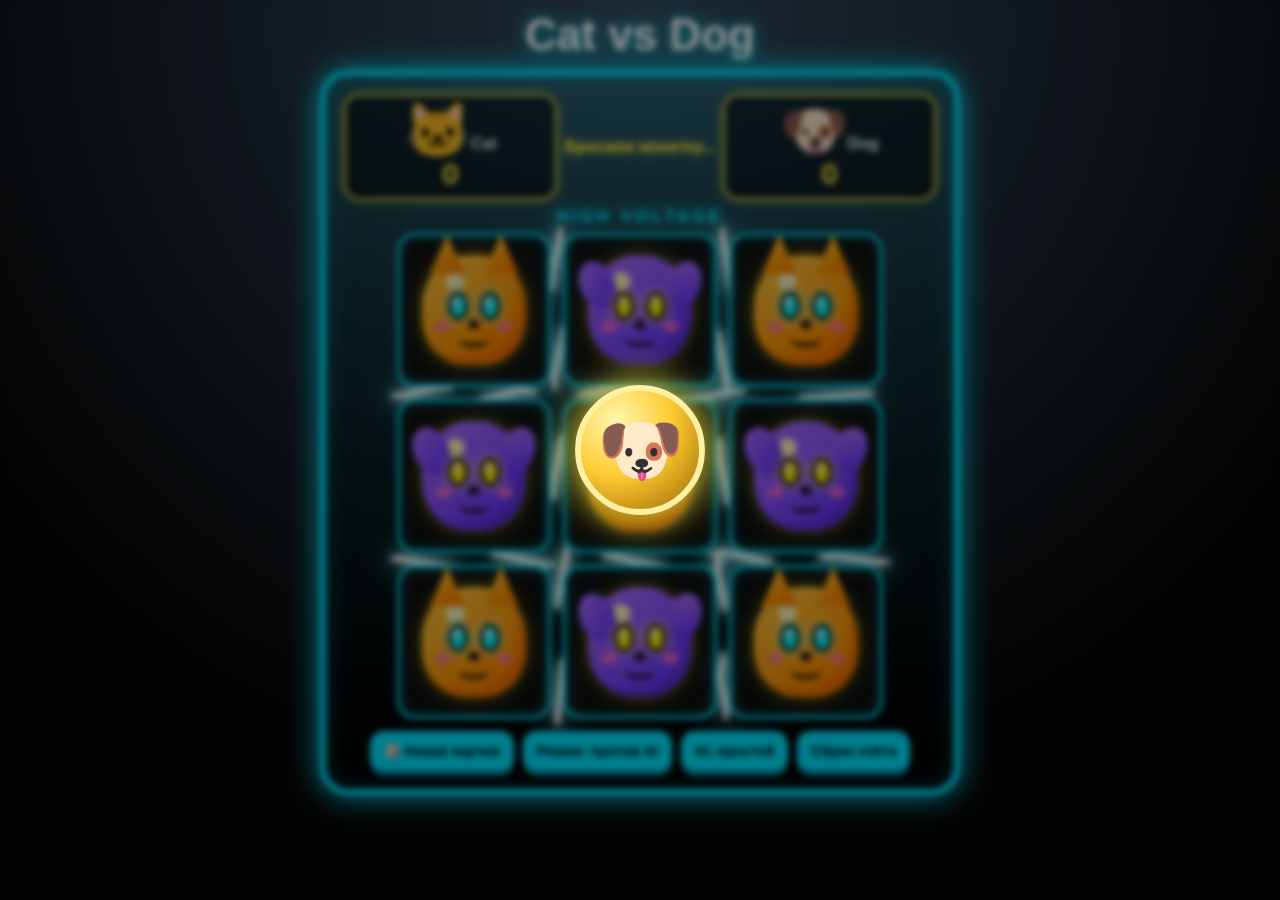
==== docs/index.html @ 6d3060ca "Add victory lightning strike and delayed board cleanup" ====
<!doctype html><html lang="ru"><head><meta charset="UTF-8"/><meta name="viewport" content="width=device-width, initial-scale=1.0"/><title>Cat vs Dog Game</title><style>*{box-sizing:border-box}body{margin:0;font-family:Arial,sans-serif;background:radial-gradient(circle at top,#344d61,#070707 72%);color:#fff;overflow-x:hidden}.app{min-height:100svh;width:min(1100px,100vw);margin:0 auto;padding:10px;display:flex;flex-direction:column;gap:10px}.title{text-align:center;margin:0;font-size:clamp(22px,5vw,44px);text-shadow:0 0 18px #00e5ff}.game-wrap{display:grid;justify-items:center}.board-shell{width:min(96vw,640px);position:relative;border:clamp(3px,.8vw,6px) solid #00e5ff;border-radius:28px;padding:clamp(10px,2vw,18px);background:linear-gradient(180deg,rgba(0,229,255,.14),rgba(0,0,0,.84));box-shadow:0 0 30px #00e5ff,inset 0 0 24px rgba(0,229,255,.25);overflow:hidden}.board-header{display:grid;grid-template-columns:1fr auto 1fr;align-items:center;gap:8px;margin-bottom:8px}.score-box{border:2px solid #ffeb3b;border-radius:16px;padding:7px;background:rgba(0,0,0,.52);text-align:center;font-weight:900;box-shadow:0 0 12px rgba(255,235,59,.45);overflow:hidden}.score-face{display:inline-block;font-size:clamp(28px,7vw,54px);line-height:1;animation:blinkEmoji 3.2s infinite}.score-box.dog .score-face{animation-delay:1s}.score-box.win .score-face{animation:happy .75s}.score-box.lose .score-face{animation:eyes .9s}.score-num{display:block;font-size:clamp(20px,5vw,30px);color:#ffeb3b}#statusText{color:#ffeb3b;font-weight:900;text-align:center;text-shadow:0 0 10px rgba(255,235,59,.7);min-width:90px}.electric-label{text-align:center;color:#00e5ff;margin-bottom:7px;letter-spacing:4px;font-weight:900;text-shadow:0 0 12px #00e5ff}.board{--size:min(88vw,54vh,540px);position:relative;width:var(--size);height:var(--size);display:grid;grid-template-columns:repeat(3,1fr);grid-template-rows:repeat(3,1fr);gap:clamp(7px,1.4vw,12px);margin:0 auto}.cell{position:relative;z-index:3;background:rgba(14,14,14,.93);border:3px solid #00e5ff;border-radius:18px;color:white;cursor:pointer;transition:.12s;box-shadow:inset 0 0 14px rgba(0,229,255,.28);display:grid;place-items:center;overflow:hidden}.cell:hover{background:#252525;transform:scale(1.04);box-shadow:0 0 20px #00e5ff,inset 0 0 14px rgba(0,229,255,.45)}.cell.played{animation:cellPop .38s ease}.cell.fadeout{animation:fadeOut .8s forwards}.cell.win-cell{box-shadow:0 0 28px #ffeb3b,inset 0 0 18px rgba(255,235,59,.55);border-color:#ffeb3b}.anime-face{--fur:#ffbd57;--fur2:#ff8a00;--eye:#32e7ff;--cheek:#ff7ab7;position:relative;width:76%;height:76%;border-radius:46% 46% 42% 42%;background:radial-gradient(circle at 32% 24%,#fff8c9 0 8%,transparent 9%),linear-gradient(145deg,var(--fur),var(--fur2));box-shadow:inset -8px -10px 0 rgba(0,0,0,.12),0 0 18px rgba(255,235,59,.45);animation:faceIdle 2.4s ease-in-out infinite;transform-origin:50% 75%}.anime-face.cat{--fur:#ffcf62;--fur2:#ff7a00;--eye:#38f1ff}.anime-face.dog{--fur:#a879ff;--fur2:#5630d8;--eye:#ffeb3b;border-radius:48% 48% 44% 44%}.anime-face:before,.anime-face:after{content:"";position:absolute;top:-18%;width:34%;height:36%;background:linear-gradient(145deg,var(--fur),var(--fur2));z-index:-1}.anime-face.cat:before{left:7%;clip-path:polygon(50% 0,0 100%,100% 100%)}.anime-face.cat:after{right:7%;clip-path:polygon(50% 0,0 100%,100% 100%)}.anime-face.dog:before{left:-8%;top:5%;height:46%;border-radius:50%;transform:rotate(-25deg)}.anime-face.dog:after{right:-8%;top:5%;height:46%;border-radius:50%;transform:rotate(25deg)}.eye{position:absolute;top:34%;width:19%;height:25%;background:radial-gradient(circle at 35% 28%,#fff 0 16%,transparent 17%),var(--eye);border:3px solid #111;border-radius:50%;box-shadow:0 0 12px var(--eye);animation:blink 3.6s infinite}.eye.l{left:25%}.eye.r{right:25%}.nose{position:absolute;left:50%;top:59%;width:11%;height:8%;background:#171717;border-radius:50%;transform:translateX(-50%)}.mouth{position:absolute;left:50%;top:70%;width:30%;height:13%;border-bottom:4px solid #151515;border-radius:50%;transform:translateX(-50%)}.cheek{position:absolute;top:60%;width:16%;height:10%;background:var(--cheek);border-radius:50%;opacity:.7}.cheek.l{left:12%}.cheek.r{right:12%}.cell.preview .anime-face{filter:saturate(1.25);animation:previewPulse 1.5s infinite}.cell.scene-angry .anime-face{animation:angry .65s}.cell.scene-shock .anime-face{animation:shock .55s;filter:brightness(2.4) drop-shadow(0 0 18px #00e5ff)}.cell.scene-happy .anime-face{animation:happyFace .75s}.cell.scene-eyes .anime-face{animation:eyesFace .85s}.cell.scene-laser:after{content:"";position:absolute;height:4px;width:80%;left:10%;top:60%;background:linear-gradient(90deg,transparent,red,#ff9090);box-shadow:0 0 12px red;transform:rotate(-12deg);animation:laser .9s}.zapline{position:absolute;z-index:1;pointer-events:none;overflow:visible;opacity:.95;filter:drop-shadow(0 0 7px #fff) drop-shadow(0 0 14px #00e5ff)}.zapline svg{width:100%;height:100%;overflow:visible}.zapline polyline{fill:none;stroke:#eaffff;stroke-width:5;stroke-linecap:round;stroke-linejoin:round;stroke-dasharray:12 18;animation:dash .48s linear infinite}.zapline.h{left:1%;width:98%;height:24px}.zapline.v{top:1%;width:24px;height:98%}.zapline.h.one{top:31%}.zapline.h.two{top:65%;animation-delay:.2s}.zapline.v.one{left:31%;animation-delay:.12s}.zapline.v.two{left:65%;animation-delay:.32s}.victory-svg{position:absolute;inset:0;z-index:8;pointer-events:none;overflow:visible}.victory-svg polyline{fill:none;stroke:#fff75a;stroke-width:10;stroke-linecap:round;stroke-linejoin:round;filter:drop-shadow(0 0 8px #fff) drop-shadow(0 0 18px #00e5ff) drop-shadow(0 0 26px #ffeb3b);stroke-dasharray:26 18;animation:victoryRun .32s linear infinite}.victory-svg.freeze polyline{stroke-dasharray:none;animation:none;stroke:#ffeb3b}.victory-svg.hidden{display:none}@keyframes victoryRun{to{stroke-dashoffset:-44}}@keyframes dash{to{stroke-dashoffset:-36}}.spark{position:absolute;z-index:2;width:9px;height:9px;border-radius:50%;background:#fff;box-shadow:0 0 10px #fff,0 0 22px #00e5ff,0 0 36px #ffeb3b;pointer-events:none;opacity:0;animation:spark 2.1s infinite}.s1{left:31%;top:31%}.s2{left:65%;top:31%;animation-delay:.5s}.s3{left:31%;top:65%;animation-delay:1s}.s4{left:65%;top:65%;animation-delay:1.45s}.controls{display:flex;justify-content:center;gap:9px;flex-wrap:wrap;margin-top:12px}.controls button{background:#00e5ff;border:none;border-radius:14px;padding:12px 14px;font-size:14px;font-weight:900;cursor:pointer;box-shadow:0 5px 0 #007b8c}.controls button:active{transform:translateY(3px);box-shadow:0 2px 0 #007b8c}.coin-overlay{position:fixed;inset:0;display:none;align-items:center;justify-content:center;z-index:20;background:rgba(0,0,0,.45);backdrop-filter:blur(3px)}.coin-overlay.show{display:flex}.coin{width:130px;height:130px;border-radius:50%;background:radial-gradient(circle at 30% 25%,#fff7b0,#ffcc33 45%,#9a6500 100%);color:#111;display:grid;place-items:center;font-size:70px;border:6px solid #fff0a3;box-shadow:0 0 40px #ffeb3b;animation:coinDrop 1.25s ease-in forwards}@keyframes coinDrop{0%{transform:translateY(-55vh) rotateY(0) scale(.65)}55%{transform:translateY(4vh) rotateY(1080deg) scale(1.12)}75%{transform:translateY(-5vh) rotateY(1320deg) scale(.98)}100%{transform:translateY(0) rotateY(1440deg) scale(1)}}@keyframes blinkEmoji{0%,92%,100%{transform:scaleY(1)}95%{transform:scaleY(.18)}}@keyframes blink{0%,92%,100%{transform:scaleY(1)}95%{transform:scaleY(.08)}}@keyframes faceIdle{0%,100%{transform:translateY(0) rotate(0)}45%{transform:translateY(-5px) rotate(-2deg)}70%{transform:translateY(2px) rotate(2deg)}}@keyframes previewPulse{50%{transform:scale(1.08);filter:saturate(1.5) brightness(1.12)}}@keyframes cellPop{50%{transform:scale(1.08);box-shadow:0 0 30px #ffeb3b}}@keyframes angry{20%{transform:translateX(-8px) rotate(-5deg)}40%{transform:translateX(8px) rotate(5deg)}60%{transform:translateX(-6px) rotate(-4deg)}80%{transform:translateX(6px) rotate(4deg)}}@keyframes shock{20%{transform:translateX(-8px) rotate(-10deg) scale(1.08)}40%{transform:translateX(8px) rotate(10deg) scale(1.04)}60%{transform:translateX(-6px) rotate(-8deg) scale(1.08)}80%{transform:translateX(6px) rotate(8deg) scale(1.04)}}@keyframes happy{45%{transform:translateY(-8px) scale(1.15)}}@keyframes happyFace{45%{transform:translateY(-18px) scale(1.14) rotate(6deg)}}@keyframes eyes{35%{transform:scale(1.42) translateY(-5px);filter:drop-shadow(0 0 18px #ffeb3b)}}@keyframes eyesFace{35%{transform:scale(1.24) translateY(-8px);filter:brightness(1.3) drop-shadow(0 0 22px #ffeb3b)}}@keyframes laser{0%,100%{opacity:0}20%,70%{opacity:1}}@keyframes spark{0%,80%,100%{opacity:0;transform:scale(.4)}85%{opacity:1;transform:scale(1.8)}90%{opacity:.4;transform:scale(.7)}}@keyframes fadeOut{to{opacity:.08;filter:grayscale(1);transform:scale(.82)}}@media(max-width:700px){.board-header{grid-template-columns:1fr}.board{--size:min(92vw,50vh,450px)}.controls button{flex:1 1 128px}.score-face{font-size:42px}}</style></head><body><div class="coin-overlay" id="coinOverlay"><div class="coin" id="coin">🐱</div></div><main class="app"><h1 class="title">Cat vs Dog</h1><section class="game-wrap"><div class="board-shell"><div class="board-header"><div class="score-box cat" id="catScoreBox"><span class="score-face">🐱</span><span>Cat</span><span class="score-num" id="catScore">0</span></div><div id="statusText">Новая партия</div><div class="score-box dog" id="dogScoreBox"><span class="score-face">🐶</span><span>Dog</span><span class="score-num" id="dogScore">0</span></div></div><div class="electric-label">HIGH VOLTAGE</div><div class="board" id="board"><svg class="victory-svg hidden" id="victorySvg" viewBox="0 0 100 100" preserveAspectRatio="none"><polyline id="victoryLine" points=""/></svg><div class="zapline h one"><svg viewBox="0 0 100 20" preserveAspectRatio="none"><polyline points="0,10 8,2 16,15 25,5 33,14 45,3 58,16 70,6 82,13 100,7"/></svg></div><div class="zapline h two"><svg viewBox="0 0 100 20" preserveAspectRatio="none"><polyline points="0,8 10,16 20,4 31,14 43,5 54,15 68,3 80,14 91,6 100,11"/></svg></div><div class="zapline v one"><svg viewBox="0 0 20 100" preserveAspectRatio="none"><polyline points="10,0 3,8 15,18 5,29 14,40 4,52 16,66 6,78 13,88 8,100"/></svg></div><div class="zapline v two"><svg viewBox="0 0 20 100" preserveAspectRatio="none"><polyline points="8,0 16,11 4,21 15,34 5,45 14,57 3,70 15,82 6,92 12,100"/></svg></div><div class="spark s1"></div><div class="spark s2"></div><div class="spark s3"></div><div class="spark s4"></div><button class="cell" data-index="0"></button><button class="cell" data-index="1"></button><button class="cell" data-index="2"></button><button class="cell" data-index="3"></button><button class="cell" data-index="4"></button><button class="cell" data-index="5"></button><button class="cell" data-index="6"></button><button class="cell" data-index="7"></button><button class="cell" data-index="8"></button></div><div class="controls"><button id="newGameBtn">🎲 Новая партия</button><button id="modeBtn">Режим: против AI</button><button id="difficultyBtn">AI: простой</button><button id="resetScoreBtn">Сброс счёта</button></div></div></section></main><script>const cells=document.querySelectorAll('.cell'),statusText=document.getElementById('statusText'),newGameBtn=document.getElementById('newGameBtn'),modeBtn=document.getElementById('modeBtn'),difficultyBtn=document.getElementById('difficultyBtn'),resetScoreBtn=document.getElementById('resetScoreBtn'),catScoreEl=document.getElementById('catScore'),dogScoreEl=document.getElementById('dogScore'),catScoreBox=document.getElementById('catScoreBox'),dogScoreBox=document.getElementById('dogScoreBox'),coinOverlay=document.getElementById('coinOverlay'),coin=document.getElementById('coin'),victorySvg=document.getElementById('victorySvg'),victoryLine=document.getElementById('victoryLine');let boardState=Array(9).fill(''),currentPlayer='🐱',gameOver=false,vsAI=true,aiLevel=0,scores={cat:0,dog:0},roundStarted=false;const wins=[[0,1,2],[3,4,5],[6,7,8],[0,3,6],[1,4,7],[2,5,8],[0,4,8],[2,4,6]],centers=[[16.7,16.7],[50,16.7],[83.3,16.7],[16.7,50],[50,50],[83.3,50],[16.7,83.3],[50,83.3],[83.3,83.3]];function face(t){return `<div class="anime-face ${t}"><span class="eye l"></span><span class="eye r"></span><span class="cheek l"></span><span class="cheek r"></span><span class="nose"></span><span class="mouth"></span></div>`}function free(){return boardState.map((v,i)=>v===''?i:null).filter(v=>v!==null)}function winPattern(p){return wins.find(a=>a.every(i=>boardState[i]===p))||null}function win(p){return !!winPattern(p)}function draw(){return boardState.every(Boolean)}function status(){statusText.textContent=`Ход: ${currentPlayer}`}function clearBoard(){boardState=Array(9).fill('');victorySvg.classList.add('hidden');victorySvg.classList.remove('freeze');victoryLine.setAttribute('points','');cells.forEach(c=>{c.innerHTML='';c.className='cell'})}function showFaces(){cells.forEach((c,i)=>{c.className='cell preview';c.innerHTML=face(i%2===0?'cat':'dog')})}function transformToEmpty(){cells.forEach(c=>{c.innerHTML='';c.className='cell'})}function newGame(){gameOver=true;roundStarted=false;clearBoard();showFaces();currentPlayer=Math.random()<.5?'🐱':'🐶';coin.textContent=currentPlayer;coinOverlay.classList.add('show');statusText.textContent='Бросаем монетку...';setTimeout(()=>{coinOverlay.classList.remove('show');setTimeout(()=>{transformToEmpty();gameOver=false;roundStarted=true;statusText.textContent=`${currentPlayer} ходит первым!`;if(vsAI&&currentPlayer==='🐶')setTimeout(aiMove,650)},420)},1560)}function scene(cell,type){cell.classList.add(type);setTimeout(()=>cell.classList.remove(type),950)}function randomScene(player){const owned=[...cells].filter((c,i)=>boardState[i]===player);if(!owned.length)return;const c=owned[Math.floor(Math.random()*owned.length)];scene(c,Math.random()<.2?'scene-laser':Math.random()<.5?'scene-happy':'scene-angry')}setInterval(()=>{if(!gameOver&&roundStarted)randomScene(Math.random()<.5?'🐱':'🐶')},2200);function drawVictory(pattern){const pts=pattern.map(i=>centers[i]);let jag=[];for(let a=0;a<pts.length-1;a++){const[x1,y1]=pts[a],[x2,y2]=pts[a+1];jag.push([x1,y1]);for(let s=1;s<=3;s++){let t=s/4,x=x1+(x2-x1)*t,y=y1+(y2-y1)*t;let dx=x2-x1,dy=y2-y1,len=Math.hypot(dx,dy)||1;let off=(s%2?4:-4);jag.push([x-dy/len*off,y+dx/len*off])}}jag.push(pts[pts.length-1]);victoryLine.setAttribute('points',jag.map(p=>p.join(',')).join(' '));victorySvg.classList.remove('hidden','freeze');pattern.forEach(i=>cells[i].classList.add('win-cell'));setTimeout(()=>victorySvg.classList.add('freeze'),4000);setTimeout(()=>{cells.forEach((c,i)=>{if(!pattern.includes(i))c.classList.add('fadeout')})},6000)}function finish(w){gameOver=true;const pattern=winPattern(w);if(w==='🐱'){scores.cat++;catScoreEl.textContent=scores.cat;statusText.textContent='🐱 Cat победил!';catScoreBox.classList.add('win');dogScoreBox.classList.add('lose')}else{scores.dog++;dogScoreEl.textContent=scores.dog;statusText.textContent='🐶 Dog победил!';dogScoreBox.classList.add('win');catScoreBox.classList.add('lose')}[...cells].forEach((c,i)=>{if(boardState[i]===w)scene(c,'scene-happy');else if(boardState[i])scene(c,'scene-eyes')});if(pattern)drawVictory(pattern);setTimeout(()=>{catScoreBox.classList.remove('win','lose');dogScoreBox.classList.remove('win','lose')},900)}function move(i){if(boardState[i]||gameOver)return;boardState[i]=currentPlayer;cells[i].innerHTML=face(currentPlayer==='🐱'?'cat':'dog');cells[i].className='cell played';setTimeout(()=>cells[i].classList.remove('played'),420);scene(cells[i],Math.random()<.25?'scene-shock':currentPlayer==='🐱'?'scene-happy':'scene-angry');if(win(currentPlayer))return finish(currentPlayer);if(draw()){gameOver=true;statusText.textContent='Ничья!';return}currentPlayer=currentPlayer==='🐱'?'🐶':'🐱';status();if(vsAI&&currentPlayer==='🐶')setTimeout(aiMove,520)}function findWin(p){for(const a of wins){const vals=a.map(i=>boardState[i]);if(vals.filter(v=>v===p).length===2&&vals.includes(''))return a[vals.indexOf('')]}return null}function minimax(player){const human='🐱',ai='🐶';if(win(ai))return{score:10};if(win(human))return{score:-10};if(draw())return{score:0};let moves=[];for(const i of free()){boardState[i]=player;let r=minimax(player===ai?human:ai);moves.push({i,score:r.score});boardState[i]=''}return player===ai?moves.reduce((a,b)=>b.score>a.score?b:a):moves.reduce((a,b)=>b.score<a.score?b:a)}function aiMove(){let f=free(),m;if(!f.length)return;if(aiLevel===0)m=f[Math.floor(Math.random()*f.length)];else if(aiLevel===1)m=findWin('🐶')??findWin('🐱')??(boardState[4]===''?4:null)??f[Math.floor(Math.random()*f.length)];else m=minimax('🐶').i;move(m)}cells.forEach(c=>c.addEventListener('click',()=>{if(!roundStarted)return;if(vsAI&&currentPlayer==='🐶')return;move(Number(c.dataset.index))}));newGameBtn.onclick=newGame;modeBtn.onclick=()=>{vsAI=!vsAI;modeBtn.textContent=vsAI?'Режим: против AI':'Режим: 1 vs 1';statusText.textContent=vsAI?'Включен AI':'Режим 1 vs 1'};difficultyBtn.onclick=()=>{aiLevel=(aiLevel+1)%3;difficultyBtn.textContent=['AI: простой','AI: умный','AI: злой'][aiLevel];statusText.textContent=difficultyBtn.textContent};resetScoreBtn.onclick=()=>{scores={cat:0,dog:0};catScoreEl.textContent=0;dogScoreEl.textContent=0;statusText.textContent='Счёт сброшен'};newGame();</script></body></html>
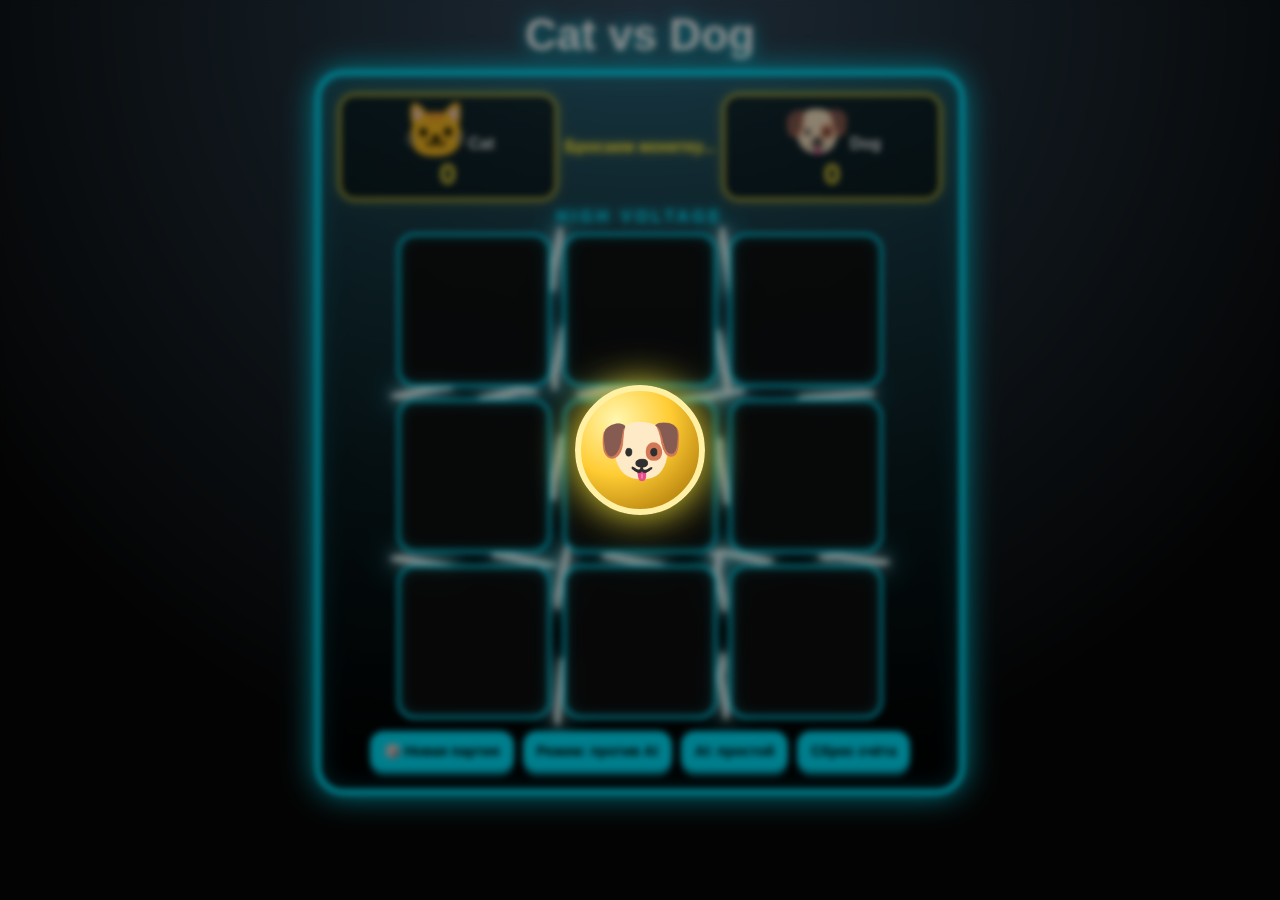
==== commit 987b5267: "Use uploaded sprite sheet for game characters" ====
--- a/docs/index.html
+++ b/docs/index.html
@@ -1 +1 @@
-<!doctype html><html lang="ru"><head><meta charset="UTF-8"/><meta name="viewport" content="width=device-width, initial-scale=1.0"/><title>Cat vs Dog Game</title><style>*{box-sizing:border-box}body{margin:0;font-family:Arial,sans-serif;background:radial-gradient(circle at top,#344d61,#070707 72%);color:#fff;overflow-x:hidden}.app{min-height:100svh;width:min(1100px,100vw);margin:0 auto;padding:10px;display:flex;flex-direction:column;gap:10px}.title{text-align:center;margin:0;font-size:clamp(22px,5vw,44px);text-shadow:0 0 18px #00e5ff}.game-wrap{display:grid;justify-items:center}.board-shell{width:min(96vw,640px);position:relative;border:clamp(3px,.8vw,6px) solid #00e5ff;border-radius:28px;padding:clamp(10px,2vw,18px);background:linear-gradient(180deg,rgba(0,229,255,.14),rgba(0,0,0,.84));box-shadow:0 0 30px #00e5ff,inset 0 0 24px rgba(0,229,255,.25);overflow:hidden}.board-header{display:grid;grid-template-columns:1fr auto 1fr;align-items:center;gap:8px;margin-bottom:8px}.score-box{border:2px solid #ffeb3b;border-radius:16px;padding:7px;background:rgba(0,0,0,.52);text-align:center;font-weight:900;box-shadow:0 0 12px rgba(255,235,59,.45);overflow:hidden}.score-face{display:inline-block;font-size:clamp(28px,7vw,54px);line-height:1;animation:blinkEmoji 3.2s infinite}.score-box.dog .score-face{animation-delay:1s}.score-box.win .score-face{animation:happy .75s}.score-box.lose .score-face{animation:eyes .9s}.score-num{display:block;font-size:clamp(20px,5vw,30px);color:#ffeb3b}#statusText{color:#ffeb3b;font-weight:900;text-align:center;text-shadow:0 0 10px rgba(255,235,59,.7);min-width:90px}.electric-label{text-align:center;color:#00e5ff;margin-bottom:7px;letter-spacing:4px;font-weight:900;text-shadow:0 0 12px #00e5ff}.board{--size:min(88vw,54vh,540px);position:relative;width:var(--size);height:var(--size);display:grid;grid-template-columns:repeat(3,1fr);grid-template-rows:repeat(3,1fr);gap:clamp(7px,1.4vw,12px);margin:0 auto}.cell{position:relative;z-index:3;background:rgba(14,14,14,.93);border:3px solid #00e5ff;border-radius:18px;color:white;cursor:pointer;transition:.12s;box-shadow:inset 0 0 14px rgba(0,229,255,.28);display:grid;place-items:center;overflow:hidden}.cell:hover{background:#252525;transform:scale(1.04);box-shadow:0 0 20px #00e5ff,inset 0 0 14px rgba(0,229,255,.45)}.cell.played{animation:cellPop .38s ease}.cell.fadeout{animation:fadeOut .8s forwards}.cell.win-cell{box-shadow:0 0 28px #ffeb3b,inset 0 0 18px rgba(255,235,59,.55);border-color:#ffeb3b}.anime-face{--fur:#ffbd57;--fur2:#ff8a00;--eye:#32e7ff;--cheek:#ff7ab7;position:relative;width:76%;height:76%;border-radius:46% 46% 42% 42%;background:radial-gradient(circle at 32% 24%,#fff8c9 0 8%,transparent 9%),linear-gradient(145deg,var(--fur),var(--fur2));box-shadow:inset -8px -10px 0 rgba(0,0,0,.12),0 0 18px rgba(255,235,59,.45);animation:faceIdle 2.4s ease-in-out infinite;transform-origin:50% 75%}.anime-face.cat{--fur:#ffcf62;--fur2:#ff7a00;--eye:#38f1ff}.anime-face.dog{--fur:#a879ff;--fur2:#5630d8;--eye:#ffeb3b;border-radius:48% 48% 44% 44%}.anime-face:before,.anime-face:after{content:"";position:absolute;top:-18%;width:34%;height:36%;background:linear-gradient(145deg,var(--fur),var(--fur2));z-index:-1}.anime-face.cat:before{left:7%;clip-path:polygon(50% 0,0 100%,100% 100%)}.anime-face.cat:after{right:7%;clip-path:polygon(50% 0,0 100%,100% 100%)}.anime-face.dog:before{left:-8%;top:5%;height:46%;border-radius:50%;transform:rotate(-25deg)}.anime-face.dog:after{right:-8%;top:5%;height:46%;border-radius:50%;transform:rotate(25deg)}.eye{position:absolute;top:34%;width:19%;height:25%;background:radial-gradient(circle at 35% 28%,#fff 0 16%,transparent 17%),var(--eye);border:3px solid #111;border-radius:50%;box-shadow:0 0 12px var(--eye);animation:blink 3.6s infinite}.eye.l{left:25%}.eye.r{right:25%}.nose{position:absolute;left:50%;top:59%;width:11%;height:8%;background:#171717;border-radius:50%;transform:translateX(-50%)}.mouth{position:absolute;left:50%;top:70%;width:30%;height:13%;border-bottom:4px solid #151515;border-radius:50%;transform:translateX(-50%)}.cheek{position:absolute;top:60%;width:16%;height:10%;background:var(--cheek);border-radius:50%;opacity:.7}.cheek.l{left:12%}.cheek.r{right:12%}.cell.preview .anime-face{filter:saturate(1.25);animation:previewPulse 1.5s infinite}.cell.scene-angry .anime-face{animation:angry .65s}.cell.scene-shock .anime-face{animation:shock .55s;filter:brightness(2.4) drop-shadow(0 0 18px #00e5ff)}.cell.scene-happy .anime-face{animation:happyFace .75s}.cell.scene-eyes .anime-face{animation:eyesFace .85s}.cell.scene-laser:after{content:"";position:absolute;height:4px;width:80%;left:10%;top:60%;background:linear-gradient(90deg,transparent,red,#ff9090);box-shadow:0 0 12px red;transform:rotate(-12deg);animation:laser .9s}.zapline{position:absolute;z-index:1;pointer-events:none;overflow:visible;opacity:.95;filter:drop-shadow(0 0 7px #fff) drop-shadow(0 0 14px #00e5ff)}.zapline svg{width:100%;height:100%;overflow:visible}.zapline polyline{fill:none;stroke:#eaffff;stroke-width:5;stroke-linecap:round;stroke-linejoin:round;stroke-dasharray:12 18;animation:dash .48s linear infinite}.zapline.h{left:1%;width:98%;height:24px}.zapline.v{top:1%;width:24px;height:98%}.zapline.h.one{top:31%}.zapline.h.two{top:65%;animation-delay:.2s}.zapline.v.one{left:31%;animation-delay:.12s}.zapline.v.two{left:65%;animation-delay:.32s}.victory-svg{position:absolute;inset:0;z-index:8;pointer-events:none;overflow:visible}.victory-svg polyline{fill:none;stroke:#fff75a;stroke-width:10;stroke-linecap:round;stroke-linejoin:round;filter:drop-shadow(0 0 8px #fff) drop-shadow(0 0 18px #00e5ff) drop-shadow(0 0 26px #ffeb3b);stroke-dasharray:26 18;animation:victoryRun .32s linear infinite}.victory-svg.freeze polyline{stroke-dasharray:none;animation:none;stroke:#ffeb3b}.victory-svg.hidden{display:none}@keyframes victoryRun{to{stroke-dashoffset:-44}}@keyframes dash{to{stroke-dashoffset:-36}}.spark{position:absolute;z-index:2;width:9px;height:9px;border-radius:50%;background:#fff;box-shadow:0 0 10px #fff,0 0 22px #00e5ff,0 0 36px #ffeb3b;pointer-events:none;opacity:0;animation:spark 2.1s infinite}.s1{left:31%;top:31%}.s2{left:65%;top:31%;animation-delay:.5s}.s3{left:31%;top:65%;animation-delay:1s}.s4{left:65%;top:65%;animation-delay:1.45s}.controls{display:flex;justify-content:center;gap:9px;flex-wrap:wrap;margin-top:12px}.controls button{background:#00e5ff;border:none;border-radius:14px;padding:12px 14px;font-size:14px;font-weight:900;cursor:pointer;box-shadow:0 5px 0 #007b8c}.controls button:active{transform:translateY(3px);box-shadow:0 2px 0 #007b8c}.coin-overlay{position:fixed;inset:0;display:none;align-items:center;justify-content:center;z-index:20;background:rgba(0,0,0,.45);backdrop-filter:blur(3px)}.coin-overlay.show{display:flex}.coin{width:130px;height:130px;border-radius:50%;background:radial-gradient(circle at 30% 25%,#fff7b0,#ffcc33 45%,#9a6500 100%);color:#111;display:grid;place-items:center;font-size:70px;border:6px solid #fff0a3;box-shadow:0 0 40px #ffeb3b;animation:coinDrop 1.25s ease-in forwards}@keyframes coinDrop{0%{transform:translateY(-55vh) rotateY(0) scale(.65)}55%{transform:translateY(4vh) rotateY(1080deg) scale(1.12)}75%{transform:translateY(-5vh) rotateY(1320deg) scale(.98)}100%{transform:translateY(0) rotateY(1440deg) scale(1)}}@keyframes blinkEmoji{0%,92%,100%{transform:scaleY(1)}95%{transform:scaleY(.18)}}@keyframes blink{0%,92%,100%{transform:scaleY(1)}95%{transform:scaleY(.08)}}@keyframes faceIdle{0%,100%{transform:translateY(0) rotate(0)}45%{transform:translateY(-5px) rotate(-2deg)}70%{transform:translateY(2px) rotate(2deg)}}@keyframes previewPulse{50%{transform:scale(1.08);filter:saturate(1.5) brightness(1.12)}}@keyframes cellPop{50%{transform:scale(1.08);box-shadow:0 0 30px #ffeb3b}}@keyframes angry{20%{transform:translateX(-8px) rotate(-5deg)}40%{transform:translateX(8px) rotate(5deg)}60%{transform:translateX(-6px) rotate(-4deg)}80%{transform:translateX(6px) rotate(4deg)}}@keyframes shock{20%{transform:translateX(-8px) rotate(-10deg) scale(1.08)}40%{transform:translateX(8px) rotate(10deg) scale(1.04)}60%{transform:translateX(-6px) rotate(-8deg) scale(1.08)}80%{transform:translateX(6px) rotate(8deg) scale(1.04)}}@keyframes happy{45%{transform:translateY(-8px) scale(1.15)}}@keyframes happyFace{45%{transform:translateY(-18px) scale(1.14) rotate(6deg)}}@keyframes eyes{35%{transform:scale(1.42) translateY(-5px);filter:drop-shadow(0 0 18px #ffeb3b)}}@keyframes eyesFace{35%{transform:scale(1.24) translateY(-8px);filter:brightness(1.3) drop-shadow(0 0 22px #ffeb3b)}}@keyframes laser{0%,100%{opacity:0}20%,70%{opacity:1}}@keyframes spark{0%,80%,100%{opacity:0;transform:scale(.4)}85%{opacity:1;transform:scale(1.8)}90%{opacity:.4;transform:scale(.7)}}@keyframes fadeOut{to{opacity:.08;filter:grayscale(1);transform:scale(.82)}}@media(max-width:700px){.board-header{grid-template-columns:1fr}.board{--size:min(92vw,50vh,450px)}.controls button{flex:1 1 128px}.score-face{font-size:42px}}</style></head><body><div class="coin-overlay" id="coinOverlay"><div class="coin" id="coin">🐱</div></div><main class="app"><h1 class="title">Cat vs Dog</h1><section class="game-wrap"><div class="board-shell"><div class="board-header"><div class="score-box cat" id="catScoreBox"><span class="score-face">🐱</span><span>Cat</span><span class="score-num" id="catScore">0</span></div><div id="statusText">Новая партия</div><div class="score-box dog" id="dogScoreBox"><span class="score-face">🐶</span><span>Dog</span><span class="score-num" id="dogScore">0</span></div></div><div class="electric-label">HIGH VOLTAGE</div><div class="board" id="board"><svg class="victory-svg hidden" id="victorySvg" viewBox="0 0 100 100" preserveAspectRatio="none"><polyline id="victoryLine" points=""/></svg><div class="zapline h one"><svg viewBox="0 0 100 20" preserveAspectRatio="none"><polyline points="0,10 8,2 16,15 25,5 33,14 45,3 58,16 70,6 82,13 100,7"/></svg></div><div class="zapline h two"><svg viewBox="0 0 100 20" preserveAspectRatio="none"><polyline points="0,8 10,16 20,4 31,14 43,5 54,15 68,3 80,14 91,6 100,11"/></svg></div><div class="zapline v one"><svg viewBox="0 0 20 100" preserveAspectRatio="none"><polyline points="10,0 3,8 15,18 5,29 14,40 4,52 16,66 6,78 13,88 8,100"/></svg></div><div class="zapline v two"><svg viewBox="0 0 20 100" preserveAspectRatio="none"><polyline points="8,0 16,11 4,21 15,34 5,45 14,57 3,70 15,82 6,92 12,100"/></svg></div><div class="spark s1"></div><div class="spark s2"></div><div class="spark s3"></div><div class="spark s4"></div><button class="cell" data-index="0"></button><button class="cell" data-index="1"></button><button class="cell" data-index="2"></button><button class="cell" data-index="3"></button><button class="cell" data-index="4"></button><button class="cell" data-index="5"></button><button class="cell" data-index="6"></button><button class="cell" data-index="7"></button><button class="cell" data-index="8"></button></div><div class="controls"><button id="newGameBtn">🎲 Новая партия</button><button id="modeBtn">Режим: против AI</button><button id="difficultyBtn">AI: простой</button><button id="resetScoreBtn">Сброс счёта</button></div></div></section></main><script>const cells=document.querySelectorAll('.cell'),statusText=document.getElementById('statusText'),newGameBtn=document.getElementById('newGameBtn'),modeBtn=document.getElementById('modeBtn'),difficultyBtn=document.getElementById('difficultyBtn'),resetScoreBtn=document.getElementById('resetScoreBtn'),catScoreEl=document.getElementById('catScore'),dogScoreEl=document.getElementById('dogScore'),catScoreBox=document.getElementById('catScoreBox'),dogScoreBox=document.getElementById('dogScoreBox'),coinOverlay=document.getElementById('coinOverlay'),coin=document.getElementById('coin'),victorySvg=document.getElementById('victorySvg'),victoryLine=document.getElementById('victoryLine');let boardState=Array(9).fill(''),currentPlayer='🐱',gameOver=false,vsAI=true,aiLevel=0,scores={cat:0,dog:0},roundStarted=false;const wins=[[0,1,2],[3,4,5],[6,7,8],[0,3,6],[1,4,7],[2,5,8],[0,4,8],[2,4,6]],centers=[[16.7,16.7],[50,16.7],[83.3,16.7],[16.7,50],[50,50],[83.3,50],[16.7,83.3],[50,83.3],[83.3,83.3]];function face(t){return `<div class="anime-face ${t}"><span class="eye l"></span><span class="eye r"></span><span class="cheek l"></span><span class="cheek r"></span><span class="nose"></span><span class="mouth"></span></div>`}function free(){return boardState.map((v,i)=>v===''?i:null).filter(v=>v!==null)}function winPattern(p){return wins.find(a=>a.every(i=>boardState[i]===p))||null}function win(p){return !!winPattern(p)}function draw(){return boardState.every(Boolean)}function status(){statusText.textContent=`Ход: ${currentPlayer}`}function clearBoard(){boardState=Array(9).fill('');victorySvg.classList.add('hidden');victorySvg.classList.remove('freeze');victoryLine.setAttribute('points','');cells.forEach(c=>{c.innerHTML='';c.className='cell'})}function showFaces(){cells.forEach((c,i)=>{c.className='cell preview';c.innerHTML=face(i%2===0?'cat':'dog')})}function transformToEmpty(){cells.forEach(c=>{c.innerHTML='';c.className='cell'})}function newGame(){gameOver=true;roundStarted=false;clearBoard();showFaces();currentPlayer=Math.random()<.5?'🐱':'🐶';coin.textContent=currentPlayer;coinOverlay.classList.add('show');statusText.textContent='Бросаем монетку...';setTimeout(()=>{coinOverlay.classList.remove('show');setTimeout(()=>{transformToEmpty();gameOver=false;roundStarted=true;statusText.textContent=`${currentPlayer} ходит первым!`;if(vsAI&&currentPlayer==='🐶')setTimeout(aiMove,650)},420)},1560)}function scene(cell,type){cell.classList.add(type);setTimeout(()=>cell.classList.remove(type),950)}function randomScene(player){const owned=[...cells].filter((c,i)=>boardState[i]===player);if(!owned.length)return;const c=owned[Math.floor(Math.random()*owned.length)];scene(c,Math.random()<.2?'scene-laser':Math.random()<.5?'scene-happy':'scene-angry')}setInterval(()=>{if(!gameOver&&roundStarted)randomScene(Math.random()<.5?'🐱':'🐶')},2200);function drawVictory(pattern){const pts=pattern.map(i=>centers[i]);let jag=[];for(let a=0;a<pts.length-1;a++){const[x1,y1]=pts[a],[x2,y2]=pts[a+1];jag.push([x1,y1]);for(let s=1;s<=3;s++){let t=s/4,x=x1+(x2-x1)*t,y=y1+(y2-y1)*t;let dx=x2-x1,dy=y2-y1,len=Math.hypot(dx,dy)||1;let off=(s%2?4:-4);jag.push([x-dy/len*off,y+dx/len*off])}}jag.push(pts[pts.length-1]);victoryLine.setAttribute('points',jag.map(p=>p.join(',')).join(' '));victorySvg.classList.remove('hidden','freeze');pattern.forEach(i=>cells[i].classList.add('win-cell'));setTimeout(()=>victorySvg.classList.add('freeze'),4000);setTimeout(()=>{cells.forEach((c,i)=>{if(!pattern.includes(i))c.classList.add('fadeout')})},6000)}function finish(w){gameOver=true;const pattern=winPattern(w);if(w==='🐱'){scores.cat++;catScoreEl.textContent=scores.cat;statusText.textContent='🐱 Cat победил!';catScoreBox.classList.add('win');dogScoreBox.classList.add('lose')}else{scores.dog++;dogScoreEl.textContent=scores.dog;statusText.textContent='🐶 Dog победил!';dogScoreBox.classList.add('win');catScoreBox.classList.add('lose')}[...cells].forEach((c,i)=>{if(boardState[i]===w)scene(c,'scene-happy');else if(boardState[i])scene(c,'scene-eyes')});if(pattern)drawVictory(pattern);setTimeout(()=>{catScoreBox.classList.remove('win','lose');dogScoreBox.classList.remove('win','lose')},900)}function move(i){if(boardState[i]||gameOver)return;boardState[i]=currentPlayer;cells[i].innerHTML=face(currentPlayer==='🐱'?'cat':'dog');cells[i].className='cell played';setTimeout(()=>cells[i].classList.remove('played'),420);scene(cells[i],Math.random()<.25?'scene-shock':currentPlayer==='🐱'?'scene-happy':'scene-angry');if(win(currentPlayer))return finish(currentPlayer);if(draw()){gameOver=true;statusText.textContent='Ничья!';return}currentPlayer=currentPlayer==='🐱'?'🐶':'🐱';status();if(vsAI&&currentPlayer==='🐶')setTimeout(aiMove,520)}function findWin(p){for(const a of wins){const vals=a.map(i=>boardState[i]);if(vals.filter(v=>v===p).length===2&&vals.includes(''))return a[vals.indexOf('')]}return null}function minimax(player){const human='🐱',ai='🐶';if(win(ai))return{score:10};if(win(human))return{score:-10};if(draw())return{score:0};let moves=[];for(const i of free()){boardState[i]=player;let r=minimax(player===ai?human:ai);moves.push({i,score:r.score});boardState[i]=''}return player===ai?moves.reduce((a,b)=>b.score>a.score?b:a):moves.reduce((a,b)=>b.score<a.score?b:a)}function aiMove(){let f=free(),m;if(!f.length)return;if(aiLevel===0)m=f[Math.floor(Math.random()*f.length)];else if(aiLevel===1)m=findWin('🐶')??findWin('🐱')??(boardState[4]===''?4:null)??f[Math.floor(Math.random()*f.length)];else m=minimax('🐶').i;move(m)}cells.forEach(c=>c.addEventListener('click',()=>{if(!roundStarted)return;if(vsAI&&currentPlayer==='🐶')return;move(Number(c.dataset.index))}));newGameBtn.onclick=newGame;modeBtn.onclick=()=>{vsAI=!vsAI;modeBtn.textContent=vsAI?'Режим: против AI':'Режим: 1 vs 1';statusText.textContent=vsAI?'Включен AI':'Режим 1 vs 1'};difficultyBtn.onclick=()=>{aiLevel=(aiLevel+1)%3;difficultyBtn.textContent=['AI: простой','AI: умный','AI: злой'][aiLevel];statusText.textContent=difficultyBtn.textContent};resetScoreBtn.onclick=()=>{scores={cat:0,dog:0};catScoreEl.textContent=0;dogScoreEl.textContent=0;statusText.textContent='Счёт сброшен'};newGame();</script></body></html>+<!doctype html><html lang="ru"><head><meta charset="UTF-8"/><meta name="viewport" content="width=device-width,initial-scale=1.0"/><title>Cat vs Dog Game</title><style>*{box-sizing:border-box}:root{--sheet:url('https://raw.githubusercontent.com/antoniodexur-maker/cat-vs-dog-game/main/9F9A6454-0663-4842-8EA7-94DB7089288B.png')}body{margin:0;font-family:Arial,sans-serif;background:radial-gradient(circle at top,#344d61,#070707 72%);color:#fff;overflow-x:hidden}.app{min-height:100svh;width:min(1100px,100vw);margin:0 auto;padding:10px;display:flex;flex-direction:column;gap:10px}.title{text-align:center;margin:0;font-size:clamp(22px,5vw,44px);text-shadow:0 0 18px #00e5ff}.game-wrap{display:grid;justify-items:center}.board-shell{width:min(96vw,650px);border:clamp(3px,.8vw,6px) solid #00e5ff;border-radius:28px;padding:clamp(10px,2vw,18px);background:linear-gradient(180deg,rgba(0,229,255,.14),rgba(0,0,0,.84));box-shadow:0 0 30px #00e5ff,inset 0 0 24px rgba(0,229,255,.25);overflow:hidden}.board-header{display:grid;grid-template-columns:1fr auto 1fr;align-items:center;gap:8px;margin-bottom:8px}.score-box{border:2px solid #ffeb3b;border-radius:16px;padding:7px;background:rgba(0,0,0,.52);text-align:center;font-weight:900;box-shadow:0 0 12px rgba(255,235,59,.45)}.score-face{display:inline-block;font-size:clamp(28px,7vw,54px);line-height:1;animation:blinkEmoji 3.2s infinite}.dog .score-face{animation-delay:1s}.score-box.win .score-face{animation:happy .75s}.score-box.lose .score-face{animation:eyes .9s}.score-num{display:block;font-size:clamp(20px,5vw,30px);color:#ffeb3b}#statusText{color:#ffeb3b;font-weight:900;text-align:center;text-shadow:0 0 10px rgba(255,235,59,.7);min-width:90px}.electric-label{text-align:center;color:#00e5ff;margin-bottom:7px;letter-spacing:4px;font-weight:900;text-shadow:0 0 12px #00e5ff}.board{--size:min(88vw,54vh,540px);position:relative;width:var(--size);height:var(--size);display:grid;grid-template-columns:repeat(3,1fr);grid-template-rows:repeat(3,1fr);gap:clamp(7px,1.4vw,12px);margin:0 auto}.cell{position:relative;z-index:3;background:rgba(14,14,14,.93);border:3px solid #00e5ff;border-radius:18px;color:white;cursor:pointer;transition:.12s;box-shadow:inset 0 0 14px rgba(0,229,255,.28);display:grid;place-items:center;overflow:hidden}.cell:hover{background:#252525;transform:scale(1.04);box-shadow:0 0 20px #00e5ff,inset 0 0 14px rgba(0,229,255,.45)}.cell.played{animation:cellPop .38s ease}.cell.fadeout{animation:fadeOut .8s forwards}.cell.win-cell{box-shadow:0 0 28px #ffeb3b,inset 0 0 18px rgba(255,235,59,.55);border-color:#ffeb3b}.sprite{width:92%;height:92%;border-radius:18px;background-image:var(--sheet);background-size:400% 200%;background-repeat:no-repeat;filter:drop-shadow(0 8px 8px rgba(0,0,0,.55));animation:idle 2.2s ease-in-out infinite;transform-origin:50% 85%}.cat.idle{background-position:0% 0%}.cat.win{background-position:33.333% 0%}.cat.lose{background-position:66.666% 0%}.cat.shock{background-position:100% 0%}.dog.idle{background-position:0% 100%}.dog.win{background-position:33.333% 100%}.dog.lose{background-position:66.666% 100%}.dog.shock{background-position:100% 100%}.cell.preview .sprite{animation:previewPulse 1.4s infinite}.cell.scene-angry .sprite{animation:angry .65s}.cell.scene-shock .sprite{animation:shock .55s;filter:brightness(1.8) drop-shadow(0 0 18px #00e5ff)}.cell.scene-happy .sprite{animation:happyFace .75s}.cell.scene-eyes .sprite{animation:eyesFace .85s}.cell.scene-laser:after{content:"";position:absolute;height:4px;width:80%;left:10%;top:60%;background:linear-gradient(90deg,transparent,red,#ff9090);box-shadow:0 0 12px red;transform:rotate(-12deg);animation:laser .9s}.zapline{position:absolute;z-index:1;pointer-events:none;overflow:visible;opacity:.95;filter:drop-shadow(0 0 7px #fff) drop-shadow(0 0 14px #00e5ff)}.zapline svg{width:100%;height:100%;overflow:visible}.zapline polyline{fill:none;stroke:#eaffff;stroke-width:5;stroke-linecap:round;stroke-linejoin:round;stroke-dasharray:12 18;animation:dash .48s linear infinite}.zapline.h{left:1%;width:98%;height:24px}.zapline.v{top:1%;width:24px;height:98%}.zapline.h.one{top:31%}.zapline.h.two{top:65%;animation-delay:.2s}.zapline.v.one{left:31%;animation-delay:.12s}.zapline.v.two{left:65%;animation-delay:.32s}.victory-svg{position:absolute;inset:0;z-index:8;pointer-events:none;overflow:visible}.victory-svg polyline{fill:none;stroke:#fff75a;stroke-width:10;stroke-linecap:round;stroke-linejoin:round;filter:drop-shadow(0 0 8px #fff) drop-shadow(0 0 18px #00e5ff) drop-shadow(0 0 26px #ffeb3b);stroke-dasharray:26 18;animation:victoryRun .32s linear infinite}.victory-svg.freeze polyline{stroke-dasharray:none;animation:none;stroke:#ffeb3b}.victory-svg.hidden{display:none}.spark{position:absolute;z-index:2;width:9px;height:9px;border-radius:50%;background:#fff;box-shadow:0 0 10px #fff,0 0 22px #00e5ff,0 0 36px #ffeb3b;pointer-events:none;opacity:0;animation:spark 2.1s infinite}.s1{left:31%;top:31%}.s2{left:65%;top:31%;animation-delay:.5s}.s3{left:31%;top:65%;animation-delay:1s}.s4{left:65%;top:65%;animation-delay:1.45s}.controls{display:flex;justify-content:center;gap:9px;flex-wrap:wrap;margin-top:12px}.controls button{background:#00e5ff;border:none;border-radius:14px;padding:12px 14px;font-size:14px;font-weight:900;cursor:pointer;box-shadow:0 5px 0 #007b8c}.controls button:active{transform:translateY(3px);box-shadow:0 2px 0 #007b8c}.coin-overlay{position:fixed;inset:0;display:none;align-items:center;justify-content:center;z-index:20;background:rgba(0,0,0,.45);backdrop-filter:blur(3px)}.coin-overlay.show{display:flex}.coin{width:130px;height:130px;border-radius:50%;background:radial-gradient(circle at 30% 25%,#fff7b0,#ffcc33 45%,#9a6500 100%);color:#111;display:grid;place-items:center;font-size:70px;border:6px solid #fff0a3;box-shadow:0 0 40px #ffeb3b;animation:coinDrop 1.25s ease-in forwards}@keyframes coinDrop{0%{transform:translateY(-55vh) rotateY(0) scale(.65)}55%{transform:translateY(4vh) rotateY(1080deg) scale(1.12)}75%{transform:translateY(-5vh) rotateY(1320deg) scale(.98)}100%{transform:translateY(0) rotateY(1440deg) scale(1)}}@keyframes blinkEmoji{0%,92%,100%{transform:scaleY(1)}95%{transform:scaleY(.18)}}@keyframes idle{0%,100%{transform:translateY(0) rotate(0)}45%{transform:translateY(-5px) rotate(-2deg)}70%{transform:translateY(2px) rotate(2deg)}}@keyframes previewPulse{50%{transform:scale(1.05);filter:saturate(1.3) brightness(1.1)}}@keyframes cellPop{50%{transform:scale(1.08);box-shadow:0 0 30px #ffeb3b}}@keyframes angry{20%{transform:translateX(-8px) rotate(-5deg)}40%{transform:translateX(8px) rotate(5deg)}60%{transform:translateX(-6px) rotate(-4deg)}80%{transform:translateX(6px) rotate(4deg)}}@keyframes shock{20%{transform:translateX(-8px) rotate(-10deg) scale(1.08)}40%{transform:translateX(8px) rotate(10deg) scale(1.04)}60%{transform:translateX(-6px) rotate(-8deg) scale(1.08)}80%{transform:translateX(6px) rotate(8deg) scale(1.04)}}@keyframes happy{45%{transform:translateY(-8px) scale(1.15)}}@keyframes happyFace{45%{transform:translateY(-18px) scale(1.14) rotate(6deg)}}@keyframes eyes{35%{transform:scale(1.42) translateY(-5px);filter:drop-shadow(0 0 18px #ffeb3b)}}@keyframes eyesFace{35%{transform:scale(1.12) translateY(-8px);filter:brightness(1.3) drop-shadow(0 0 22px #ffeb3b)}}@keyframes laser{0%,100%{opacity:0}20%,70%{opacity:1}}@keyframes victoryRun{to{stroke-dashoffset:-44}}@keyframes dash{to{stroke-dashoffset:-36}}@keyframes spark{0%,80%,100%{opacity:0;transform:scale(.4)}85%{opacity:1;transform:scale(1.8)}90%{opacity:.4;transform:scale(.7)}}@keyframes fadeOut{to{opacity:.08;filter:grayscale(1);transform:scale(.82)}}@media(max-width:700px){.board-header{grid-template-columns:1fr}.board{--size:min(92vw,50vh,450px)}.controls button{flex:1 1 128px}.score-face{font-size:42px}}</style></head><body><div class="coin-overlay" id="coinOverlay"><div class="coin" id="coin">🐱</div></div><main class="app"><h1 class="title">Cat vs Dog</h1><section class="game-wrap"><div class="board-shell"><div class="board-header"><div class="score-box cat" id="catScoreBox"><span class="score-face">🐱</span><span>Cat</span><span class="score-num" id="catScore">0</span></div><div id="statusText">Новая партия</div><div class="score-box dog" id="dogScoreBox"><span class="score-face">🐶</span><span>Dog</span><span class="score-num" id="dogScore">0</span></div></div><div class="electric-label">HIGH VOLTAGE</div><div class="board" id="board"><svg class="victory-svg hidden" id="victorySvg" viewBox="0 0 100 100" preserveAspectRatio="none"><polyline id="victoryLine" points=""/></svg><div class="zapline h one"><svg viewBox="0 0 100 20" preserveAspectRatio="none"><polyline points="0,10 8,2 16,15 25,5 33,14 45,3 58,16 70,6 82,13 100,7"/></svg></div><div class="zapline h two"><svg viewBox="0 0 100 20" preserveAspectRatio="none"><polyline points="0,8 10,16 20,4 31,14 43,5 54,15 68,3 80,14 91,6 100,11"/></svg></div><div class="zapline v one"><svg viewBox="0 0 20 100" preserveAspectRatio="none"><polyline points="10,0 3,8 15,18 5,29 14,40 4,52 16,66 6,78 13,88 8,100"/></svg></div><div class="zapline v two"><svg viewBox="0 0 20 100" preserveAspectRatio="none"><polyline points="8,0 16,11 4,21 15,34 5,45 14,57 3,70 15,82 6,92 12,100"/></svg></div><div class="spark s1"></div><div class="spark s2"></div><div class="spark s3"></div><div class="spark s4"></div><button class="cell" data-index="0"></button><button class="cell" data-index="1"></button><button class="cell" data-index="2"></button><button class="cell" data-index="3"></button><button class="cell" data-index="4"></button><button class="cell" data-index="5"></button><button class="cell" data-index="6"></button><button class="cell" data-index="7"></button><button class="cell" data-index="8"></button></div><div class="controls"><button id="newGameBtn">🎲 Новая партия</button><button id="modeBtn">Режим: против AI</button><button id="difficultyBtn">AI: простой</button><button id="resetScoreBtn">Сброс счёта</button></div></div></section></main><script>const cells=document.querySelectorAll('.cell'),statusText=document.getElementById('statusText'),newGameBtn=document.getElementById('newGameBtn'),modeBtn=document.getElementById('modeBtn'),difficultyBtn=document.getElementById('difficultyBtn'),resetScoreBtn=document.getElementById('resetScoreBtn'),catScoreEl=document.getElementById('catScore'),dogScoreEl=document.getElementById('dogScore'),catScoreBox=document.getElementById('catScoreBox'),dogScoreBox=document.getElementById('dogScoreBox'),coinOverlay=document.getElementById('coinOverlay'),coin=document.getElementById('coin'),victorySvg=document.getElementById('victorySvg'),victoryLine=document.getElementById('victoryLine');let boardState=Array(9).fill(''),currentPlayer='🐱',gameOver=false,vsAI=true,aiLevel=0,scores={cat:0,dog:0},roundStarted=false;const wins=[[0,1,2],[3,4,5],[6,7,8],[0,3,6],[1,4,7],[2,5,8],[0,4,8],[2,4,6]],centers=[[16.7,16.7],[50,16.7],[83.3,16.7],[16.7,50],[50,50],[83.3,50],[16.7,83.3],[50,83.3],[83.3,83.3]];function sprite(p,state='idle'){return `<div class="sprite ${p==='🐱'?'cat':'dog'} ${state}"></div>`}function free(){return boardState.map((v,i)=>v===''?i:null).filter(v=>v!==null)}function winPattern(p){return wins.find(a=>a.every(i=>boardState[i]===p))||null}function win(p){return !!winPattern(p)}function draw(){return boardState.every(Boolean)}function clearBoard(){boardState=Array(9).fill('');victorySvg.classList.add('hidden');victorySvg.classList.remove('freeze');victoryLine.setAttribute('points','');cells.forEach(c=>{c.innerHTML='';c.className='cell'})}function showFaces(){cells.forEach((c,i)=>{const p=i%2===0?'🐱':'🐶';c.className='cell preview';c.innerHTML=sprite(p,'idle')})}function transformToEmpty(){cells.forEach(c=>{c.innerHTML='';c.className='cell'})}function newGame(){gameOver=true;roundStarted=false;clearBoard();showFaces();currentPlayer=Math.random()<.5?'🐱':'🐶';coin.textContent=currentPlayer;coinOverlay.classList.add('show');statusText.textContent='Бросаем монетку...';setTimeout(()=>{coinOverlay.classList.remove('show');setTimeout(()=>{transformToEmpty();gameOver=false;roundStarted=true;statusText.textContent=`${currentPlayer} ходит первым!`;if(vsAI&&currentPlayer==='🐶')setTimeout(aiMove,650)},420)},1560)}function scene(cell,type){cell.classList.add(type);setTimeout(()=>cell.classList.remove(type),950)}function randomScene(player){const owned=[...cells].filter((c,i)=>boardState[i]===player);if(!owned.length)return;const c=owned[Math.floor(Math.random()*owned.length)];scene(c,Math.random()<.2?'scene-laser':Math.random()<.5?'scene-happy':'scene-angry')}setInterval(()=>{if(!gameOver&&roundStarted)randomScene(Math.random()<.5?'🐱':'🐶')},2200);function drawVictory(pattern){const pts=pattern.map(i=>centers[i]);let jag=[];for(let a=0;a<pts.length-1;a++){const[x1,y1]=pts[a],[x2,y2]=pts[a+1];jag.push([x1,y1]);for(let s=1;s<=3;s++){let t=s/4,x=x1+(x2-x1)*t,y=y1+(y2-y1)*t,dx=x2-x1,dy=y2-y1,len=Math.hypot(dx,dy)||1,off=s%2?4:-4;jag.push([x-dy/len*off,y+dx/len*off])}}jag.push(pts[pts.length-1]);victoryLine.setAttribute('points',jag.map(p=>p.join(',')).join(' '));victorySvg.classList.remove('hidden','freeze');pattern.forEach(i=>cells[i].classList.add('win-cell'));setTimeout(()=>victorySvg.classList.add('freeze'),4000);setTimeout(()=>{cells.forEach((c,i)=>{if(!pattern.includes(i))c.classList.add('fadeout')})},6000)}function finish(w){gameOver=true;const pattern=winPattern(w);if(w==='🐱'){scores.cat++;catScoreEl.textContent=scores.cat;statusText.textContent='🐱 Cat победил!';catScoreBox.classList.add('win');dogScoreBox.classList.add('lose')}else{scores.dog++;dogScoreEl.textContent=scores.dog;statusText.textContent='🐶 Dog победил!';dogScoreBox.classList.add('win');catScoreBox.classList.add('lose')}cells.forEach((c,i)=>{if(boardState[i]===w)c.innerHTML=sprite(w,'win');else if(boardState[i])c.innerHTML=sprite(boardState[i],'lose')});if(pattern)drawVictory(pattern);setTimeout(()=>{catScoreBox.classList.remove('win','lose');dogScoreBox.classList.remove('win','lose')},900)}function move(i){if(boardState[i]||gameOver)return;boardState[i]=currentPlayer;const shock=Math.random()<.25;cells[i].innerHTML=sprite(currentPlayer,shock?'shock':'idle');cells[i].className='cell played';setTimeout(()=>cells[i].classList.remove('played'),420);scene(cells[i],shock?'scene-shock':currentPlayer==='🐱'?'scene-happy':'scene-angry');if(win(currentPlayer))return finish(currentPlayer);if(draw()){gameOver=true;statusText.textContent='Ничья!';return}currentPlayer=currentPlayer==='🐱'?'🐶':'🐱';statusText.textContent=`Ход: ${currentPlayer}`;if(vsAI&&currentPlayer==='🐶')setTimeout(aiMove,520)}function findWin(p){for(const a of wins){const vals=a.map(i=>boardState[i]);if(vals.filter(v=>v===p).length===2&&vals.includes(''))return a[vals.indexOf('')]}return null}function minimax(player){const human='🐱',ai='🐶';if(win(ai))return{score:10};if(win(human))return{score:-10};if(draw())return{score:0};let moves=[];for(const i of free()){boardState[i]=player;let r=minimax(player===ai?human:ai);moves.push({i,score:r.score});boardState[i]=''}return player===ai?moves.reduce((a,b)=>b.score>a.score?b:a):moves.reduce((a,b)=>b.score<a.score?b:a)}function aiMove(){let f=free(),m;if(!f.length)return;if(aiLevel===0)m=f[Math.floor(Math.random()*f.length)];else if(aiLevel===1)m=findWin('🐶')??findWin('🐱')??(boardState[4]===''?4:null)??f[Math.floor(Math.random()*f.length)];else m=minimax('🐶').i;move(m)}cells.forEach(c=>c.addEventListener('click',()=>{if(!roundStarted)return;if(vsAI&&currentPlayer==='🐶')return;move(Number(c.dataset.index))}));newGameBtn.onclick=newGame;modeBtn.onclick=()=>{vsAI=!vsAI;modeBtn.textContent=vsAI?'Режим: против AI':'Режим: 1 vs 1';statusText.textContent=vsAI?'Включен AI':'Режим 1 vs 1'};difficultyBtn.onclick=()=>{aiLevel=(aiLevel+1)%3;difficultyBtn.textContent=['AI: простой','AI: умный','AI: злой'][aiLevel];statusText.textContent=difficultyBtn.textContent};resetScoreBtn.onclick=()=>{scores={cat:0,dog:0};catScoreEl.textContent=0;dogScoreEl.textContent=0;statusText.textContent='Счёт сброшен'};newGame();</script></body></html>
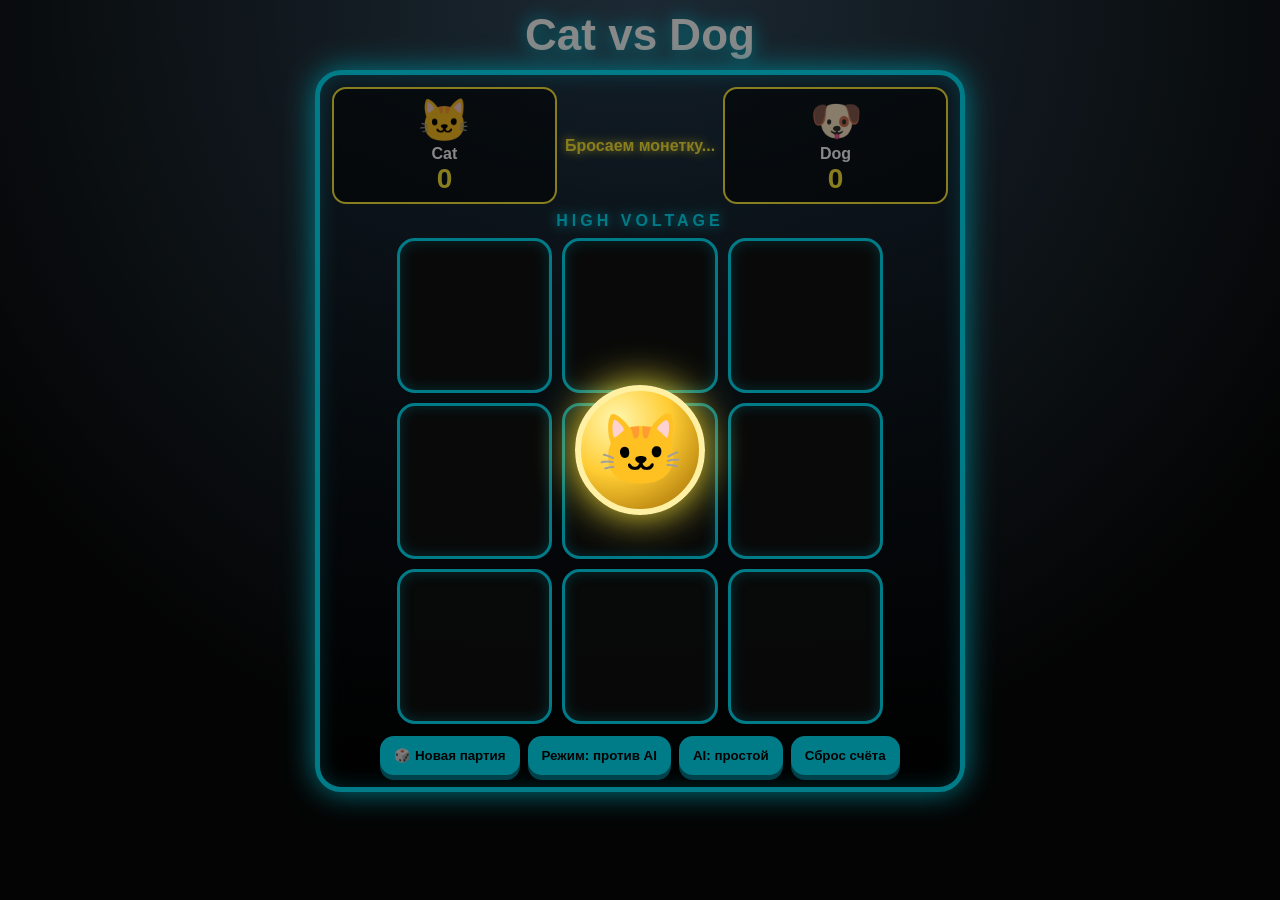
==== commit afd5085a: "Update index.html" ====
--- a/docs/index.html
+++ b/docs/index.html
@@ -1 +1,71 @@
-<!doctype html><html lang="ru"><head><meta charset="UTF-8"/><meta name="viewport" content="width=device-width,initial-scale=1.0"/><title>Cat vs Dog Game</title><style>*{box-sizing:border-box}:root{--sheet:url('https://raw.githubusercontent.com/antoniodexur-maker/cat-vs-dog-game/main/9F9A6454-0663-4842-8EA7-94DB7089288B.png')}body{margin:0;font-family:Arial,sans-serif;background:radial-gradient(circle at top,#344d61,#070707 72%);color:#fff;overflow-x:hidden}.app{min-height:100svh;width:min(1100px,100vw);margin:0 auto;padding:10px;display:flex;flex-direction:column;gap:10px}.title{text-align:center;margin:0;font-size:clamp(22px,5vw,44px);text-shadow:0 0 18px #00e5ff}.game-wrap{display:grid;justify-items:center}.board-shell{width:min(96vw,650px);border:clamp(3px,.8vw,6px) solid #00e5ff;border-radius:28px;padding:clamp(10px,2vw,18px);background:linear-gradient(180deg,rgba(0,229,255,.14),rgba(0,0,0,.84));box-shadow:0 0 30px #00e5ff,inset 0 0 24px rgba(0,229,255,.25);overflow:hidden}.board-header{display:grid;grid-template-columns:1fr auto 1fr;align-items:center;gap:8px;margin-bottom:8px}.score-box{border:2px solid #ffeb3b;border-radius:16px;padding:7px;background:rgba(0,0,0,.52);text-align:center;font-weight:900;box-shadow:0 0 12px rgba(255,235,59,.45)}.score-face{display:inline-block;font-size:clamp(28px,7vw,54px);line-height:1;animation:blinkEmoji 3.2s infinite}.dog .score-face{animation-delay:1s}.score-box.win .score-face{animation:happy .75s}.score-box.lose .score-face{animation:eyes .9s}.score-num{display:block;font-size:clamp(20px,5vw,30px);color:#ffeb3b}#statusText{color:#ffeb3b;font-weight:900;text-align:center;text-shadow:0 0 10px rgba(255,235,59,.7);min-width:90px}.electric-label{text-align:center;color:#00e5ff;margin-bottom:7px;letter-spacing:4px;font-weight:900;text-shadow:0 0 12px #00e5ff}.board{--size:min(88vw,54vh,540px);position:relative;width:var(--size);height:var(--size);display:grid;grid-template-columns:repeat(3,1fr);grid-template-rows:repeat(3,1fr);gap:clamp(7px,1.4vw,12px);margin:0 auto}.cell{position:relative;z-index:3;background:rgba(14,14,14,.93);border:3px solid #00e5ff;border-radius:18px;color:white;cursor:pointer;transition:.12s;box-shadow:inset 0 0 14px rgba(0,229,255,.28);display:grid;place-items:center;overflow:hidden}.cell:hover{background:#252525;transform:scale(1.04);box-shadow:0 0 20px #00e5ff,inset 0 0 14px rgba(0,229,255,.45)}.cell.played{animation:cellPop .38s ease}.cell.fadeout{animation:fadeOut .8s forwards}.cell.win-cell{box-shadow:0 0 28px #ffeb3b,inset 0 0 18px rgba(255,235,59,.55);border-color:#ffeb3b}.sprite{width:92%;height:92%;border-radius:18px;background-image:var(--sheet);background-size:400% 200%;background-repeat:no-repeat;filter:drop-shadow(0 8px 8px rgba(0,0,0,.55));animation:idle 2.2s ease-in-out infinite;transform-origin:50% 85%}.cat.idle{background-position:0% 0%}.cat.win{background-position:33.333% 0%}.cat.lose{background-position:66.666% 0%}.cat.shock{background-position:100% 0%}.dog.idle{background-position:0% 100%}.dog.win{background-position:33.333% 100%}.dog.lose{background-position:66.666% 100%}.dog.shock{background-position:100% 100%}.cell.preview .sprite{animation:previewPulse 1.4s infinite}.cell.scene-angry .sprite{animation:angry .65s}.cell.scene-shock .sprite{animation:shock .55s;filter:brightness(1.8) drop-shadow(0 0 18px #00e5ff)}.cell.scene-happy .sprite{animation:happyFace .75s}.cell.scene-eyes .sprite{animation:eyesFace .85s}.cell.scene-laser:after{content:"";position:absolute;height:4px;width:80%;left:10%;top:60%;background:linear-gradient(90deg,transparent,red,#ff9090);box-shadow:0 0 12px red;transform:rotate(-12deg);animation:laser .9s}.zapline{position:absolute;z-index:1;pointer-events:none;overflow:visible;opacity:.95;filter:drop-shadow(0 0 7px #fff) drop-shadow(0 0 14px #00e5ff)}.zapline svg{width:100%;height:100%;overflow:visible}.zapline polyline{fill:none;stroke:#eaffff;stroke-width:5;stroke-linecap:round;stroke-linejoin:round;stroke-dasharray:12 18;animation:dash .48s linear infinite}.zapline.h{left:1%;width:98%;height:24px}.zapline.v{top:1%;width:24px;height:98%}.zapline.h.one{top:31%}.zapline.h.two{top:65%;animation-delay:.2s}.zapline.v.one{left:31%;animation-delay:.12s}.zapline.v.two{left:65%;animation-delay:.32s}.victory-svg{position:absolute;inset:0;z-index:8;pointer-events:none;overflow:visible}.victory-svg polyline{fill:none;stroke:#fff75a;stroke-width:10;stroke-linecap:round;stroke-linejoin:round;filter:drop-shadow(0 0 8px #fff) drop-shadow(0 0 18px #00e5ff) drop-shadow(0 0 26px #ffeb3b);stroke-dasharray:26 18;animation:victoryRun .32s linear infinite}.victory-svg.freeze polyline{stroke-dasharray:none;animation:none;stroke:#ffeb3b}.victory-svg.hidden{display:none}.spark{position:absolute;z-index:2;width:9px;height:9px;border-radius:50%;background:#fff;box-shadow:0 0 10px #fff,0 0 22px #00e5ff,0 0 36px #ffeb3b;pointer-events:none;opacity:0;animation:spark 2.1s infinite}.s1{left:31%;top:31%}.s2{left:65%;top:31%;animation-delay:.5s}.s3{left:31%;top:65%;animation-delay:1s}.s4{left:65%;top:65%;animation-delay:1.45s}.controls{display:flex;justify-content:center;gap:9px;flex-wrap:wrap;margin-top:12px}.controls button{background:#00e5ff;border:none;border-radius:14px;padding:12px 14px;font-size:14px;font-weight:900;cursor:pointer;box-shadow:0 5px 0 #007b8c}.controls button:active{transform:translateY(3px);box-shadow:0 2px 0 #007b8c}.coin-overlay{position:fixed;inset:0;display:none;align-items:center;justify-content:center;z-index:20;background:rgba(0,0,0,.45);backdrop-filter:blur(3px)}.coin-overlay.show{display:flex}.coin{width:130px;height:130px;border-radius:50%;background:radial-gradient(circle at 30% 25%,#fff7b0,#ffcc33 45%,#9a6500 100%);color:#111;display:grid;place-items:center;font-size:70px;border:6px solid #fff0a3;box-shadow:0 0 40px #ffeb3b;animation:coinDrop 1.25s ease-in forwards}@keyframes coinDrop{0%{transform:translateY(-55vh) rotateY(0) scale(.65)}55%{transform:translateY(4vh) rotateY(1080deg) scale(1.12)}75%{transform:translateY(-5vh) rotateY(1320deg) scale(.98)}100%{transform:translateY(0) rotateY(1440deg) scale(1)}}@keyframes blinkEmoji{0%,92%,100%{transform:scaleY(1)}95%{transform:scaleY(.18)}}@keyframes idle{0%,100%{transform:translateY(0) rotate(0)}45%{transform:translateY(-5px) rotate(-2deg)}70%{transform:translateY(2px) rotate(2deg)}}@keyframes previewPulse{50%{transform:scale(1.05);filter:saturate(1.3) brightness(1.1)}}@keyframes cellPop{50%{transform:scale(1.08);box-shadow:0 0 30px #ffeb3b}}@keyframes angry{20%{transform:translateX(-8px) rotate(-5deg)}40%{transform:translateX(8px) rotate(5deg)}60%{transform:translateX(-6px) rotate(-4deg)}80%{transform:translateX(6px) rotate(4deg)}}@keyframes shock{20%{transform:translateX(-8px) rotate(-10deg) scale(1.08)}40%{transform:translateX(8px) rotate(10deg) scale(1.04)}60%{transform:translateX(-6px) rotate(-8deg) scale(1.08)}80%{transform:translateX(6px) rotate(8deg) scale(1.04)}}@keyframes happy{45%{transform:translateY(-8px) scale(1.15)}}@keyframes happyFace{45%{transform:translateY(-18px) scale(1.14) rotate(6deg)}}@keyframes eyes{35%{transform:scale(1.42) translateY(-5px);filter:drop-shadow(0 0 18px #ffeb3b)}}@keyframes eyesFace{35%{transform:scale(1.12) translateY(-8px);filter:brightness(1.3) drop-shadow(0 0 22px #ffeb3b)}}@keyframes laser{0%,100%{opacity:0}20%,70%{opacity:1}}@keyframes victoryRun{to{stroke-dashoffset:-44}}@keyframes dash{to{stroke-dashoffset:-36}}@keyframes spark{0%,80%,100%{opacity:0;transform:scale(.4)}85%{opacity:1;transform:scale(1.8)}90%{opacity:.4;transform:scale(.7)}}@keyframes fadeOut{to{opacity:.08;filter:grayscale(1);transform:scale(.82)}}@media(max-width:700px){.board-header{grid-template-columns:1fr}.board{--size:min(92vw,50vh,450px)}.controls button{flex:1 1 128px}.score-face{font-size:42px}}</style></head><body><div class="coin-overlay" id="coinOverlay"><div class="coin" id="coin">🐱</div></div><main class="app"><h1 class="title">Cat vs Dog</h1><section class="game-wrap"><div class="board-shell"><div class="board-header"><div class="score-box cat" id="catScoreBox"><span class="score-face">🐱</span><span>Cat</span><span class="score-num" id="catScore">0</span></div><div id="statusText">Новая партия</div><div class="score-box dog" id="dogScoreBox"><span class="score-face">🐶</span><span>Dog</span><span class="score-num" id="dogScore">0</span></div></div><div class="electric-label">HIGH VOLTAGE</div><div class="board" id="board"><svg class="victory-svg hidden" id="victorySvg" viewBox="0 0 100 100" preserveAspectRatio="none"><polyline id="victoryLine" points=""/></svg><div class="zapline h one"><svg viewBox="0 0 100 20" preserveAspectRatio="none"><polyline points="0,10 8,2 16,15 25,5 33,14 45,3 58,16 70,6 82,13 100,7"/></svg></div><div class="zapline h two"><svg viewBox="0 0 100 20" preserveAspectRatio="none"><polyline points="0,8 10,16 20,4 31,14 43,5 54,15 68,3 80,14 91,6 100,11"/></svg></div><div class="zapline v one"><svg viewBox="0 0 20 100" preserveAspectRatio="none"><polyline points="10,0 3,8 15,18 5,29 14,40 4,52 16,66 6,78 13,88 8,100"/></svg></div><div class="zapline v two"><svg viewBox="0 0 20 100" preserveAspectRatio="none"><polyline points="8,0 16,11 4,21 15,34 5,45 14,57 3,70 15,82 6,92 12,100"/></svg></div><div class="spark s1"></div><div class="spark s2"></div><div class="spark s3"></div><div class="spark s4"></div><button class="cell" data-index="0"></button><button class="cell" data-index="1"></button><button class="cell" data-index="2"></button><button class="cell" data-index="3"></button><button class="cell" data-index="4"></button><button class="cell" data-index="5"></button><button class="cell" data-index="6"></button><button class="cell" data-index="7"></button><button class="cell" data-index="8"></button></div><div class="controls"><button id="newGameBtn">🎲 Новая партия</button><button id="modeBtn">Режим: против AI</button><button id="difficultyBtn">AI: простой</button><button id="resetScoreBtn">Сброс счёта</button></div></div></section></main><script>const cells=document.querySelectorAll('.cell'),statusText=document.getElementById('statusText'),newGameBtn=document.getElementById('newGameBtn'),modeBtn=document.getElementById('modeBtn'),difficultyBtn=document.getElementById('difficultyBtn'),resetScoreBtn=document.getElementById('resetScoreBtn'),catScoreEl=document.getElementById('catScore'),dogScoreEl=document.getElementById('dogScore'),catScoreBox=document.getElementById('catScoreBox'),dogScoreBox=document.getElementById('dogScoreBox'),coinOverlay=document.getElementById('coinOverlay'),coin=document.getElementById('coin'),victorySvg=document.getElementById('victorySvg'),victoryLine=document.getElementById('victoryLine');let boardState=Array(9).fill(''),currentPlayer='🐱',gameOver=false,vsAI=true,aiLevel=0,scores={cat:0,dog:0},roundStarted=false;const wins=[[0,1,2],[3,4,5],[6,7,8],[0,3,6],[1,4,7],[2,5,8],[0,4,8],[2,4,6]],centers=[[16.7,16.7],[50,16.7],[83.3,16.7],[16.7,50],[50,50],[83.3,50],[16.7,83.3],[50,83.3],[83.3,83.3]];function sprite(p,state='idle'){return `<div class="sprite ${p==='🐱'?'cat':'dog'} ${state}"></div>`}function free(){return boardState.map((v,i)=>v===''?i:null).filter(v=>v!==null)}function winPattern(p){return wins.find(a=>a.every(i=>boardState[i]===p))||null}function win(p){return !!winPattern(p)}function draw(){return boardState.every(Boolean)}function clearBoard(){boardState=Array(9).fill('');victorySvg.classList.add('hidden');victorySvg.classList.remove('freeze');victoryLine.setAttribute('points','');cells.forEach(c=>{c.innerHTML='';c.className='cell'})}function showFaces(){cells.forEach((c,i)=>{const p=i%2===0?'🐱':'🐶';c.className='cell preview';c.innerHTML=sprite(p,'idle')})}function transformToEmpty(){cells.forEach(c=>{c.innerHTML='';c.className='cell'})}function newGame(){gameOver=true;roundStarted=false;clearBoard();showFaces();currentPlayer=Math.random()<.5?'🐱':'🐶';coin.textContent=currentPlayer;coinOverlay.classList.add('show');statusText.textContent='Бросаем монетку...';setTimeout(()=>{coinOverlay.classList.remove('show');setTimeout(()=>{transformToEmpty();gameOver=false;roundStarted=true;statusText.textContent=`${currentPlayer} ходит первым!`;if(vsAI&&currentPlayer==='🐶')setTimeout(aiMove,650)},420)},1560)}function scene(cell,type){cell.classList.add(type);setTimeout(()=>cell.classList.remove(type),950)}function randomScene(player){const owned=[...cells].filter((c,i)=>boardState[i]===player);if(!owned.length)return;const c=owned[Math.floor(Math.random()*owned.length)];scene(c,Math.random()<.2?'scene-laser':Math.random()<.5?'scene-happy':'scene-angry')}setInterval(()=>{if(!gameOver&&roundStarted)randomScene(Math.random()<.5?'🐱':'🐶')},2200);function drawVictory(pattern){const pts=pattern.map(i=>centers[i]);let jag=[];for(let a=0;a<pts.length-1;a++){const[x1,y1]=pts[a],[x2,y2]=pts[a+1];jag.push([x1,y1]);for(let s=1;s<=3;s++){let t=s/4,x=x1+(x2-x1)*t,y=y1+(y2-y1)*t,dx=x2-x1,dy=y2-y1,len=Math.hypot(dx,dy)||1,off=s%2?4:-4;jag.push([x-dy/len*off,y+dx/len*off])}}jag.push(pts[pts.length-1]);victoryLine.setAttribute('points',jag.map(p=>p.join(',')).join(' '));victorySvg.classList.remove('hidden','freeze');pattern.forEach(i=>cells[i].classList.add('win-cell'));setTimeout(()=>victorySvg.classList.add('freeze'),4000);setTimeout(()=>{cells.forEach((c,i)=>{if(!pattern.includes(i))c.classList.add('fadeout')})},6000)}function finish(w){gameOver=true;const pattern=winPattern(w);if(w==='🐱'){scores.cat++;catScoreEl.textContent=scores.cat;statusText.textContent='🐱 Cat победил!';catScoreBox.classList.add('win');dogScoreBox.classList.add('lose')}else{scores.dog++;dogScoreEl.textContent=scores.dog;statusText.textContent='🐶 Dog победил!';dogScoreBox.classList.add('win');catScoreBox.classList.add('lose')}cells.forEach((c,i)=>{if(boardState[i]===w)c.innerHTML=sprite(w,'win');else if(boardState[i])c.innerHTML=sprite(boardState[i],'lose')});if(pattern)drawVictory(pattern);setTimeout(()=>{catScoreBox.classList.remove('win','lose');dogScoreBox.classList.remove('win','lose')},900)}function move(i){if(boardState[i]||gameOver)return;boardState[i]=currentPlayer;const shock=Math.random()<.25;cells[i].innerHTML=sprite(currentPlayer,shock?'shock':'idle');cells[i].className='cell played';setTimeout(()=>cells[i].classList.remove('played'),420);scene(cells[i],shock?'scene-shock':currentPlayer==='🐱'?'scene-happy':'scene-angry');if(win(currentPlayer))return finish(currentPlayer);if(draw()){gameOver=true;statusText.textContent='Ничья!';return}currentPlayer=currentPlayer==='🐱'?'🐶':'🐱';statusText.textContent=`Ход: ${currentPlayer}`;if(vsAI&&currentPlayer==='🐶')setTimeout(aiMove,520)}function findWin(p){for(const a of wins){const vals=a.map(i=>boardState[i]);if(vals.filter(v=>v===p).length===2&&vals.includes(''))return a[vals.indexOf('')]}return null}function minimax(player){const human='🐱',ai='🐶';if(win(ai))return{score:10};if(win(human))return{score:-10};if(draw())return{score:0};let moves=[];for(const i of free()){boardState[i]=player;let r=minimax(player===ai?human:ai);moves.push({i,score:r.score});boardState[i]=''}return player===ai?moves.reduce((a,b)=>b.score>a.score?b:a):moves.reduce((a,b)=>b.score<a.score?b:a)}function aiMove(){let f=free(),m;if(!f.length)return;if(aiLevel===0)m=f[Math.floor(Math.random()*f.length)];else if(aiLevel===1)m=findWin('🐶')??findWin('🐱')??(boardState[4]===''?4:null)??f[Math.floor(Math.random()*f.length)];else m=minimax('🐶').i;move(m)}cells.forEach(c=>c.addEventListener('click',()=>{if(!roundStarted)return;if(vsAI&&currentPlayer==='🐶')return;move(Number(c.dataset.index))}));newGameBtn.onclick=newGame;modeBtn.onclick=()=>{vsAI=!vsAI;modeBtn.textContent=vsAI?'Режим: против AI':'Режим: 1 vs 1';statusText.textContent=vsAI?'Включен AI':'Режим 1 vs 1'};difficultyBtn.onclick=()=>{aiLevel=(aiLevel+1)%3;difficultyBtn.textContent=['AI: простой','AI: умный','AI: злой'][aiLevel];statusText.textContent=difficultyBtn.textContent};resetScoreBtn.onclick=()=>{scores={cat:0,dog:0};catScoreEl.textContent=0;dogScoreEl.textContent=0;statusText.textContent='Счёт сброшен'};newGame();</script></body></html>+<!doctype html>
+<html lang="ru">
+<head>
+<meta charset="UTF-8">
+<meta name="viewport" content="width=device-width,initial-scale=1.0">
+<title>Cat vs Dog</title>
+<link rel="stylesheet" href="style.css">
+</head>
+<body>
+
+<div class="coin-overlay" id="coinBox">
+  <div class="coin" id="coin">🐱</div>
+</div>
+
+<main class="app">
+  <h1 class="title">Cat vs Dog</h1>
+
+  <div class="shell">
+
+    <div class="top">
+      <div class="score-box" id="catBox">
+        <span class="score-face">🐱</span>
+        Cat
+        <span class="score-num" id="catScore">0</span>
+      </div>
+
+      <div id="status">Новая партия</div>
+
+      <div class="score-box" id="dogBox">
+        <span class="score-face">🐶</span>
+        Dog
+        <span class="score-num" id="dogScore">0</span>
+      </div>
+    </div>
+
+    <div class="label">HIGH VOLTAGE</div>
+
+    <div class="board" id="board">
+
+      <svg class="victory-svg hidden" id="victorySvg" viewBox="0 0 100 100">
+        <polyline id="victoryLine"></polyline>
+      </svg>
+
+      <button class="cell" data-index="0"></button>
+      <button class="cell" data-index="1"></button>
+      <button class="cell" data-index="2"></button>
+
+      <button class="cell" data-index="3"></button>
+      <button class="cell" data-index="4"></button>
+      <button class="cell" data-index="5"></button>
+
+      <button class="cell" data-index="6"></button>
+      <button class="cell" data-index="7"></button>
+      <button class="cell" data-index="8"></button>
+
+    </div>
+
+    <div class="controls">
+      <button id="newGameBtn">🎲 Новая партия</button>
+      <button id="modeBtn">Режим: против AI</button>
+      <button id="difficultyBtn">AI: простой</button>
+      <button id="resetBtn">Сброс счёта</button>
+    </div>
+
+  </div>
+</main>
+
+<script src="game.js"></script>
+
+</body>
+</html>
--- a/docs/style.css
+++ b/docs/style.css
@@ -0,0 +1 @@
+*{box-sizing:border-box}body{margin:0;font-family:Arial,sans-serif;background:radial-gradient(circle at top,#344d61,#070707 72%);color:#fff}.app{min-height:100svh;display:flex;flex-direction:column;align-items:center;gap:10px;padding:10px}.title{margin:0;font-size:clamp(24px,6vw,44px);text-shadow:0 0 18px #00e5ff}.shell{width:min(96vw,650px);border:5px solid #00e5ff;border-radius:26px;padding:12px;background:linear-gradient(#1238,#000d);box-shadow:0 0 30px #00e5ff,inset 0 0 20px #00e5ff55}.top{display:grid;grid-template-columns:1fr auto 1fr;gap:8px;align-items:center}.score-box{border:2px solid #ffeb3b;border-radius:14px;text-align:center;padding:7px;background:#0008;font-weight:900}.score-face{font-size:42px;display:block;animation:blink 3s infinite}.score-num{display:block;color:#ffeb3b;font-size:28px}#status{color:#ffeb3b;font-weight:900;text-align:center;text-shadow:0 0 10px #ffeb3b}.label{text-align:center;color:#00e5ff;letter-spacing:4px;font-weight:900;margin:8px 0;text-shadow:0 0 12px #00e5ff}.board{--s:min(88vw,54vh,540px);width:var(--s);height:var(--s);position:relative;display:grid;grid-template-columns:repeat(3,1fr);grid-template-rows:repeat(3,1fr);gap:10px;margin:auto}.cell{position:relative;z-index:3;overflow:hidden;border:3px solid #00e5ff;border-radius:18px;background:#111e;display:grid;place-items:center;box-shadow:inset 0 0 14px #00e5ff55}.cell.played{animation:pop .35s}.cell.win-cell{border-color:#ffeb3b;box-shadow:0 0 28px #ffeb3b,inset 0 0 20px #ffeb3b88}.cell.fadeout{opacity:.08;filter:grayscale(1);transform:scale(.85)}.sprite{width:92%;height:92%;overflow:hidden;position:relative;border-radius:18px;filter:drop-shadow(0 8px 8px #000a);animation:float 2.2s infinite ease-in-out}.sprite img{position:absolute;width:943%;max-width:none;left:calc(var(--x)*-0.5263%);top:calc(var(--y)*-0.5263%)}.shock .sprite,.scene-shock .sprite{animation:shock .55s;filter:brightness(1.8) drop-shadow(0 0 18px #00e5ff)}.happy .sprite,.scene-happy .sprite{animation:happy .75s}.angry .sprite,.scene-angry .sprite{animation:angry .65s}.scene-laser:after{content:"";position:absolute;z-index:5;left:10%;top:60%;width:80%;height:4px;background:linear-gradient(90deg,transparent,red,#ffb0b0);box-shadow:0 0 12px red;transform:rotate(-12deg);animation:laser .9s}.zapline{position:absolute;z-index:1;pointer-events:none;filter:drop-shadow(0 0 8px white) drop-shadow(0 0 14px #00e5ff)}.zapline polyline{fill:none;stroke:#eaffff;stroke-width:5;stroke-linecap:round;stroke-dasharray:12 18;animation:dash .5s linear infinite}.h{left:1%;width:98%;height:24px}.v{top:1%;width:24px;height:98%}.one.h{top:31%}.two.h{top:65%}.one.v{left:31%}.two.v{left:65%}.victory-svg{position:absolute;inset:0;z-index:8;pointer-events:none}.victory-svg polyline{fill:none;stroke:#fff75a;stroke-width:10;stroke-linecap:round;stroke-linejoin:round;filter:drop-shadow(0 0 10px white) drop-shadow(0 0 24px #ffeb3b);stroke-dasharray:26 18;animation:dash .32s linear infinite}.victory-svg.freeze polyline{stroke-dasharray:none;animation:none}.hidden{display:none}.controls{display:flex;gap:8px;flex-wrap:wrap;justify-content:center;margin-top:12px}.controls button{border:0;border-radius:14px;background:#00e5ff;padding:12px 14px;font-weight:900;box-shadow:0 5px 0 #007b8c}.coin-overlay{position:fixed;inset:0;display:none;place-items:center;background:#0007;z-index:20}.coin-overlay.show{display:grid}.coin{width:130px;height:130px;border-radius:50%;display:grid;place-items:center;font-size:70px;background:radial-gradient(circle at 30% 25%,#fff7b0,#ffcc33 45%,#9a6500);border:6px solid #fff0a3;box-shadow:0 0 40px #ffeb3b;animation:coin 1.25s forwards}@keyframes coin{0%{transform:translateY(-55vh) rotateY(0) scale(.65)}60%{transform:translateY(4vh) rotateY(1080deg) scale(1.12)}100%{transform:translateY(0) rotateY(1440deg)}}@keyframes blink{95%{transform:scaleY(.15)}}@keyframes float{45%{transform:translateY(-5px) rotate(-2deg)}70%{transform:translateY(2px) rotate(2deg)}}@keyframes pop{50%{transform:scale(1.08);box-shadow:0 0 30px #ffeb3b}}@keyframes shock{20%{transform:translateX(-8px) rotate(-10deg)}40%{transform:translateX(8px) rotate(10deg)}60%{transform:translateX(-6px) rotate(-8deg)}80%{transform:translateX(6px) rotate(8deg)}}@keyframes happy{50%{transform:translateY(-18px) scale(1.12)}}@keyframes angry{20%,60%{transform:translateX(-8px)}40%,80%{transform:translateX(8px)}}@keyframes laser{0%,100%{opacity:0}20%,70%{opacity:1}}@keyframes dash{to{stroke-dashoffset:-44}}@media(max-width:700px){.top{grid-template-columns:1fr}.board{--s:min(92vw,50vh,450px)}.controls button{flex:1 1 130px}}
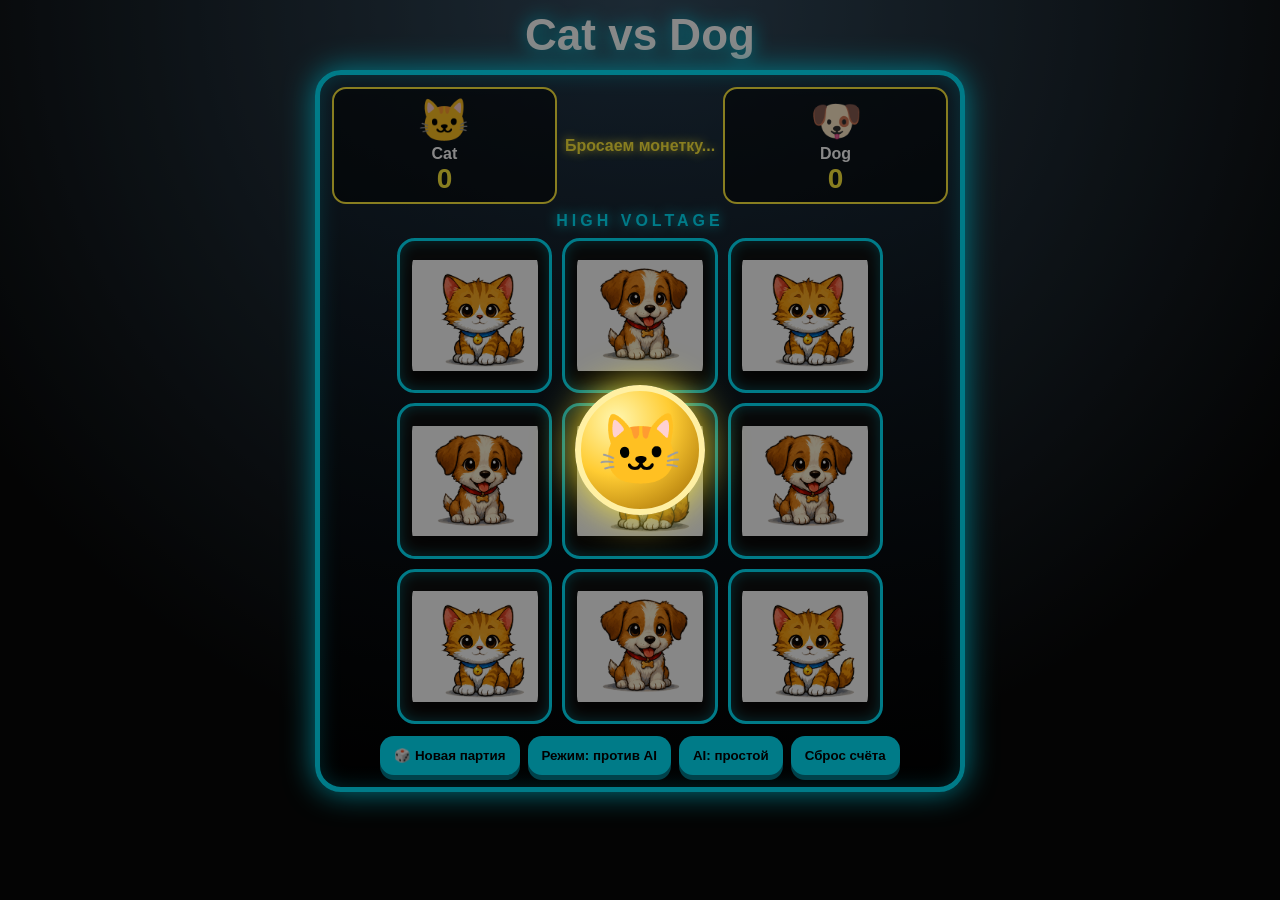
==== commit ccfcf53e: "Bust CSS and JS cache" ====
--- a/docs/index.html
+++ b/docs/index.html
@@ -4,7 +4,7 @@
 <meta charset="UTF-8">
 <meta name="viewport" content="width=device-width,initial-scale=1.0">
 <title>Cat vs Dog</title>
-<link rel="stylesheet" href="style.css">
+<link rel="stylesheet" href="style.css?v=classic4">
 </head>
 <body>
 
@@ -65,7 +65,7 @@
   </div>
 </main>
 
-<script src="game.js"></script>
+<script src="game.js?v=classic4"></script>
 
 </body>
 </html>
--- a/docs/style.css
+++ b/docs/style.css
@@ -1 +1 @@
-*{box-sizing:border-box}body{margin:0;font-family:Arial,sans-serif;background:radial-gradient(circle at top,#344d61,#070707 72%);color:#fff}.app{min-height:100svh;display:flex;flex-direction:column;align-items:center;gap:10px;padding:10px}.title{margin:0;font-size:clamp(24px,6vw,44px);text-shadow:0 0 18px #00e5ff}.shell{width:min(96vw,650px);border:5px solid #00e5ff;border-radius:26px;padding:12px;background:linear-gradient(#1238,#000d);box-shadow:0 0 30px #00e5ff,inset 0 0 20px #00e5ff55}.top{display:grid;grid-template-columns:1fr auto 1fr;gap:8px;align-items:center}.score-box{border:2px solid #ffeb3b;border-radius:14px;text-align:center;padding:7px;background:#0008;font-weight:900}.score-face{font-size:42px;display:block;animation:blink 3s infinite}.score-num{display:block;color:#ffeb3b;font-size:28px}#status{color:#ffeb3b;font-weight:900;text-align:center;text-shadow:0 0 10px #ffeb3b}.label{text-align:center;color:#00e5ff;letter-spacing:4px;font-weight:900;margin:8px 0;text-shadow:0 0 12px #00e5ff}.board{--s:min(88vw,54vh,540px);width:var(--s);height:var(--s);position:relative;display:grid;grid-template-columns:repeat(3,1fr);grid-template-rows:repeat(3,1fr);gap:10px;margin:auto}.cell{position:relative;z-index:3;overflow:hidden;border:3px solid #00e5ff;border-radius:18px;background:#111e;display:grid;place-items:center;box-shadow:inset 0 0 14px #00e5ff55}.cell.played{animation:pop .35s}.cell.win-cell{border-color:#ffeb3b;box-shadow:0 0 28px #ffeb3b,inset 0 0 20px #ffeb3b88}.cell.fadeout{opacity:.08;filter:grayscale(1);transform:scale(.85)}.sprite{width:92%;height:92%;overflow:hidden;position:relative;border-radius:18px;filter:drop-shadow(0 8px 8px #000a);animation:float 2.2s infinite ease-in-out}.sprite img{position:absolute;width:943%;max-width:none;left:calc(var(--x)*-0.5263%);top:calc(var(--y)*-0.5263%)}.shock .sprite,.scene-shock .sprite{animation:shock .55s;filter:brightness(1.8) drop-shadow(0 0 18px #00e5ff)}.happy .sprite,.scene-happy .sprite{animation:happy .75s}.angry .sprite,.scene-angry .sprite{animation:angry .65s}.scene-laser:after{content:"";position:absolute;z-index:5;left:10%;top:60%;width:80%;height:4px;background:linear-gradient(90deg,transparent,red,#ffb0b0);box-shadow:0 0 12px red;transform:rotate(-12deg);animation:laser .9s}.zapline{position:absolute;z-index:1;pointer-events:none;filter:drop-shadow(0 0 8px white) drop-shadow(0 0 14px #00e5ff)}.zapline polyline{fill:none;stroke:#eaffff;stroke-width:5;stroke-linecap:round;stroke-dasharray:12 18;animation:dash .5s linear infinite}.h{left:1%;width:98%;height:24px}.v{top:1%;width:24px;height:98%}.one.h{top:31%}.two.h{top:65%}.one.v{left:31%}.two.v{left:65%}.victory-svg{position:absolute;inset:0;z-index:8;pointer-events:none}.victory-svg polyline{fill:none;stroke:#fff75a;stroke-width:10;stroke-linecap:round;stroke-linejoin:round;filter:drop-shadow(0 0 10px white) drop-shadow(0 0 24px #ffeb3b);stroke-dasharray:26 18;animation:dash .32s linear infinite}.victory-svg.freeze polyline{stroke-dasharray:none;animation:none}.hidden{display:none}.controls{display:flex;gap:8px;flex-wrap:wrap;justify-content:center;margin-top:12px}.controls button{border:0;border-radius:14px;background:#00e5ff;padding:12px 14px;font-weight:900;box-shadow:0 5px 0 #007b8c}.coin-overlay{position:fixed;inset:0;display:none;place-items:center;background:#0007;z-index:20}.coin-overlay.show{display:grid}.coin{width:130px;height:130px;border-radius:50%;display:grid;place-items:center;font-size:70px;background:radial-gradient(circle at 30% 25%,#fff7b0,#ffcc33 45%,#9a6500);border:6px solid #fff0a3;box-shadow:0 0 40px #ffeb3b;animation:coin 1.25s forwards}@keyframes coin{0%{transform:translateY(-55vh) rotateY(0) scale(.65)}60%{transform:translateY(4vh) rotateY(1080deg) scale(1.12)}100%{transform:translateY(0) rotateY(1440deg)}}@keyframes blink{95%{transform:scaleY(.15)}}@keyframes float{45%{transform:translateY(-5px) rotate(-2deg)}70%{transform:translateY(2px) rotate(2deg)}}@keyframes pop{50%{transform:scale(1.08);box-shadow:0 0 30px #ffeb3b}}@keyframes shock{20%{transform:translateX(-8px) rotate(-10deg)}40%{transform:translateX(8px) rotate(10deg)}60%{transform:translateX(-6px) rotate(-8deg)}80%{transform:translateX(6px) rotate(8deg)}}@keyframes happy{50%{transform:translateY(-18px) scale(1.12)}}@keyframes angry{20%,60%{transform:translateX(-8px)}40%,80%{transform:translateX(8px)}}@keyframes laser{0%,100%{opacity:0}20%,70%{opacity:1}}@keyframes dash{to{stroke-dashoffset:-44}}@media(max-width:700px){.top{grid-template-columns:1fr}.board{--s:min(92vw,50vh,450px)}.controls button{flex:1 1 130px}}+*{box-sizing:border-box}body{margin:0;font-family:Arial,sans-serif;background:radial-gradient(circle at top,#344d61,#070707 72%);color:#fff}.app{min-height:100svh;display:flex;flex-direction:column;align-items:center;gap:10px;padding:10px}.title{margin:0;font-size:clamp(24px,6vw,44px);text-shadow:0 0 18px #00e5ff}.shell{width:min(96vw,650px);border:5px solid #00e5ff;border-radius:26px;padding:12px;background:linear-gradient(#1238,#000d);box-shadow:0 0 30px #00e5ff,inset 0 0 20px #00e5ff55}.top{display:grid;grid-template-columns:1fr auto 1fr;gap:8px;align-items:center}.score-box{border:2px solid #ffeb3b;border-radius:14px;text-align:center;padding:7px;background:#0008;font-weight:900}.score-face{font-size:42px;display:block;animation:blink 3s infinite}.score-num{display:block;color:#ffeb3b;font-size:28px}#status{color:#ffeb3b;font-weight:900;text-align:center;text-shadow:0 0 10px #ffeb3b}.label{text-align:center;color:#00e5ff;letter-spacing:4px;font-weight:900;margin:8px 0;text-shadow:0 0 12px #00e5ff}.board{--s:min(88vw,54vh,540px);width:var(--s);height:var(--s);position:relative;display:grid;grid-template-columns:repeat(3,1fr);grid-template-rows:repeat(3,1fr);gap:10px;margin:auto}.cell{position:relative;z-index:3;overflow:hidden;border:3px solid #00e5ff;border-radius:18px;background:#111e;display:grid;place-items:center;box-shadow:inset 0 0 14px #00e5ff55}.cell.played{animation:pop .35s}.cell.win-cell{border-color:#00d5ff;box-shadow:0 0 18px #00d5ff,inset 0 0 10px #00d5ff66}.cell.fadeout{opacity:.08;filter:grayscale(1);transform:scale(.85)}.sprite{width:92%;height:92%;overflow:hidden;position:relative;border-radius:18px;display:grid;place-items:center;filter:drop-shadow(0 8px 8px #000a);animation:float 2.2s infinite ease-in-out}.sprite img{position:static;width:100%;height:100%;max-width:100%;object-fit:contain;display:block}.happy .sprite,.scene-happy .sprite{animation:happy .75s}.angry .sprite,.scene-angry .sprite{animation:angry .65s}.victory-svg{position:absolute;inset:0;z-index:8;pointer-events:none}.victory-svg polyline{fill:none;stroke:#22d8ff;stroke-width:2;stroke-linecap:round;stroke-linejoin:round;filter:drop-shadow(0 0 3px #8ff3ff) drop-shadow(0 0 8px #00d5ff);stroke-dasharray:18 16;animation:dash .45s linear infinite}.victory-svg.freeze polyline{stroke-dasharray:none;animation:none}.hidden{display:none}.controls{display:flex;gap:8px;flex-wrap:wrap;justify-content:center;margin-top:12px}.controls button{border:0;border-radius:14px;background:#00e5ff;padding:12px 14px;font-weight:900;box-shadow:0 5px 0 #007b8c}.coin-overlay{position:fixed;inset:0;display:none;place-items:center;background:#0007;z-index:20}.coin-overlay.show{display:grid}.coin{width:130px;height:130px;border-radius:50%;display:grid;place-items:center;font-size:70px;background:radial-gradient(circle at 30% 25%,#fff7b0,#ffcc33 45%,#9a6500);border:6px solid #fff0a3;box-shadow:0 0 40px #ffeb3b;animation:coin 1.25s forwards}@keyframes coin{0%{transform:translateY(-55vh) rotateY(0) scale(.65)}60%{transform:translateY(4vh) rotateY(1080deg) scale(1.12)}100%{transform:translateY(0) rotateY(1440deg)}}@keyframes blink{95%{transform:scaleY(.15)}}@keyframes float{45%{transform:translateY(-5px) rotate(-2deg)}70%{transform:translateY(2px) rotate(2deg)}}@keyframes pop{50%{transform:scale(1.08);box-shadow:0 0 30px #00d5ff}}@keyframes happy{50%{transform:translateY(-18px) scale(1.12)}}@keyframes angry{20%,60%{transform:translateX(-8px)}40%,80%{transform:translateX(8px)}}@keyframes dash{to{stroke-dashoffset:-44}}@media(max-width:700px){.top{grid-template-columns:1fr}.board{--s:min(92vw,50vh,450px)}.controls button{flex:1 1 130px}}
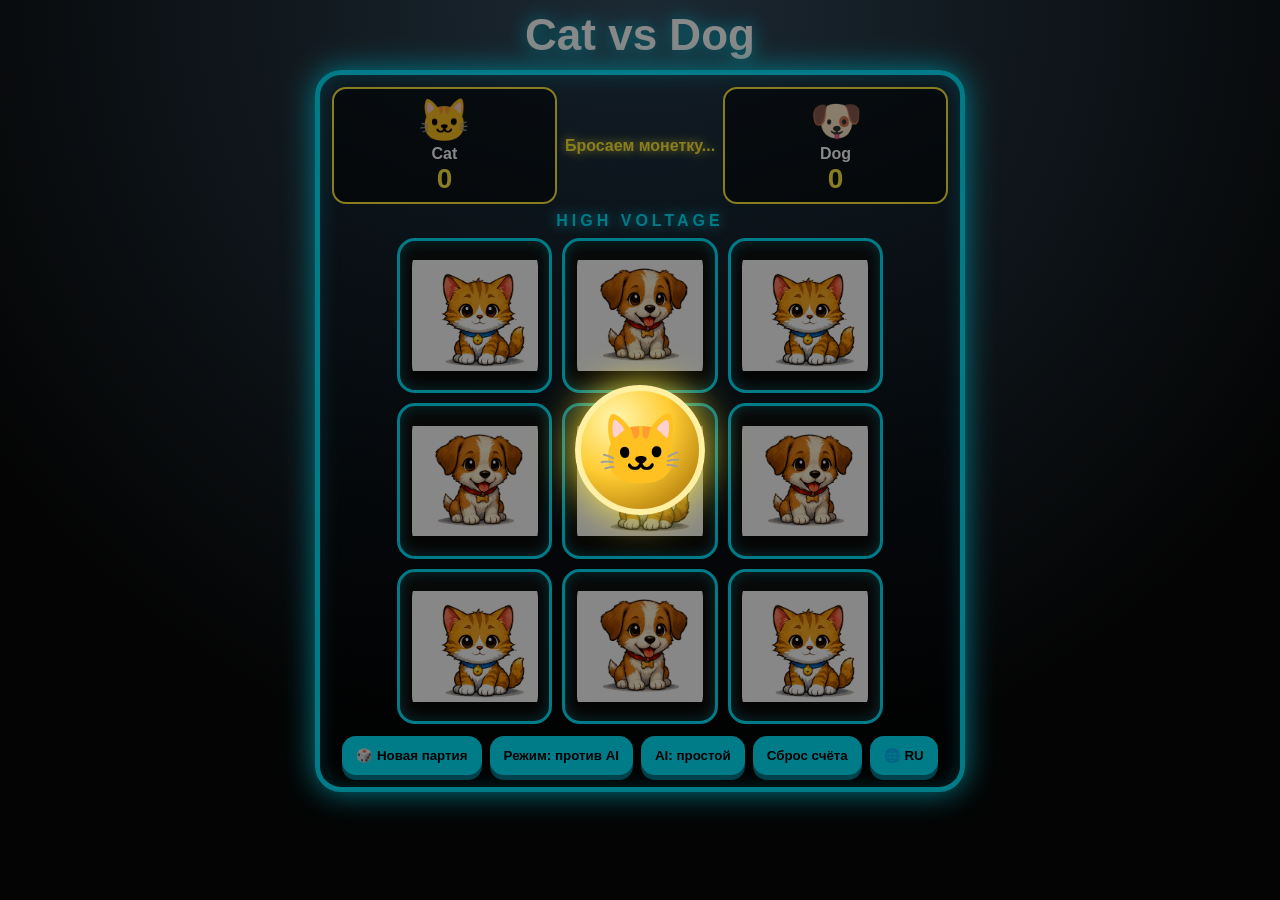
==== commit ad6b4da8: "Add language switch button" ====
--- a/docs/index.html
+++ b/docs/index.html
@@ -4,7 +4,7 @@
 <meta charset="UTF-8">
 <meta name="viewport" content="width=device-width,initial-scale=1.0">
 <title>Cat vs Dog</title>
-<link rel="stylesheet" href="style.css?v=classic4">
+<link rel="stylesheet" href="style.css?v=classic5">
 </head>
 <body>
 
@@ -36,23 +36,12 @@
     <div class="label">HIGH VOLTAGE</div>
 
     <div class="board" id="board">
-
       <svg class="victory-svg hidden" id="victorySvg" viewBox="0 0 100 100">
         <polyline id="victoryLine"></polyline>
       </svg>
-
-      <button class="cell" data-index="0"></button>
-      <button class="cell" data-index="1"></button>
-      <button class="cell" data-index="2"></button>
-
-      <button class="cell" data-index="3"></button>
-      <button class="cell" data-index="4"></button>
-      <button class="cell" data-index="5"></button>
-
-      <button class="cell" data-index="6"></button>
-      <button class="cell" data-index="7"></button>
-      <button class="cell" data-index="8"></button>
-
+      <button class="cell" data-index="0"></button><button class="cell" data-index="1"></button><button class="cell" data-index="2"></button>
+      <button class="cell" data-index="3"></button><button class="cell" data-index="4"></button><button class="cell" data-index="5"></button>
+      <button class="cell" data-index="6"></button><button class="cell" data-index="7"></button><button class="cell" data-index="8"></button>
     </div>
 
     <div class="controls">
@@ -60,12 +49,13 @@
       <button id="modeBtn">Режим: против AI</button>
       <button id="difficultyBtn">AI: простой</button>
       <button id="resetBtn">Сброс счёта</button>
+      <button id="langBtn">🌐 RU</button>
     </div>
 
   </div>
 </main>
 
-<script src="game.js?v=classic4"></script>
+<script src="game.js?v=classic5"></script>
 
 </body>
 </html>
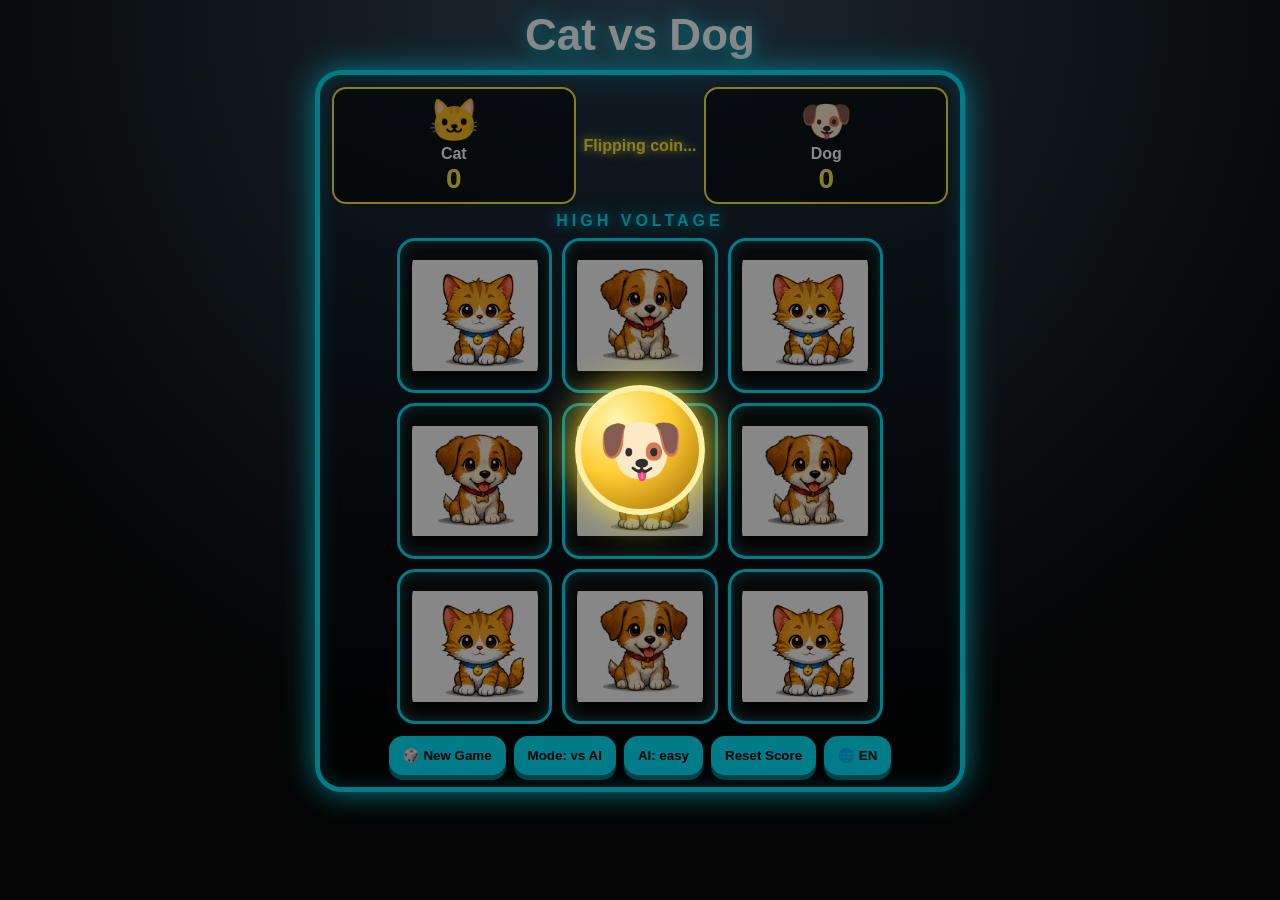
==== commit af48c5f3: "Force multilanguage cache refresh" ====
--- a/docs/index.html
+++ b/docs/index.html
@@ -4,7 +4,7 @@
 <meta charset="UTF-8">
 <meta name="viewport" content="width=device-width,initial-scale=1.0">
 <title>Cat vs Dog</title>
-<link rel="stylesheet" href="style.css?v=classic5">
+<link rel="stylesheet" href="style.css?v=classic6">
 </head>
 <body>
 
@@ -16,29 +16,16 @@
   <h1 class="title">Cat vs Dog</h1>
 
   <div class="shell">
-
     <div class="top">
-      <div class="score-box" id="catBox">
-        <span class="score-face">🐱</span>
-        Cat
-        <span class="score-num" id="catScore">0</span>
-      </div>
-
+      <div class="score-box" id="catBox"><span class="score-face">🐱</span>Cat<span class="score-num" id="catScore">0</span></div>
       <div id="status">Новая партия</div>
-
-      <div class="score-box" id="dogBox">
-        <span class="score-face">🐶</span>
-        Dog
-        <span class="score-num" id="dogScore">0</span>
-      </div>
+      <div class="score-box" id="dogBox"><span class="score-face">🐶</span>Dog<span class="score-num" id="dogScore">0</span></div>
     </div>
 
     <div class="label">HIGH VOLTAGE</div>
 
     <div class="board" id="board">
-      <svg class="victory-svg hidden" id="victorySvg" viewBox="0 0 100 100">
-        <polyline id="victoryLine"></polyline>
-      </svg>
+      <svg class="victory-svg hidden" id="victorySvg" viewBox="0 0 100 100"><polyline id="victoryLine"></polyline></svg>
       <button class="cell" data-index="0"></button><button class="cell" data-index="1"></button><button class="cell" data-index="2"></button>
       <button class="cell" data-index="3"></button><button class="cell" data-index="4"></button><button class="cell" data-index="5"></button>
       <button class="cell" data-index="6"></button><button class="cell" data-index="7"></button><button class="cell" data-index="8"></button>
@@ -51,11 +38,9 @@
       <button id="resetBtn">Сброс счёта</button>
       <button id="langBtn">🌐 RU</button>
     </div>
-
   </div>
 </main>
 
-<script src="game.js?v=classic5"></script>
-
+<script src="game.js?v=classic6"></script>
 </body>
 </html>
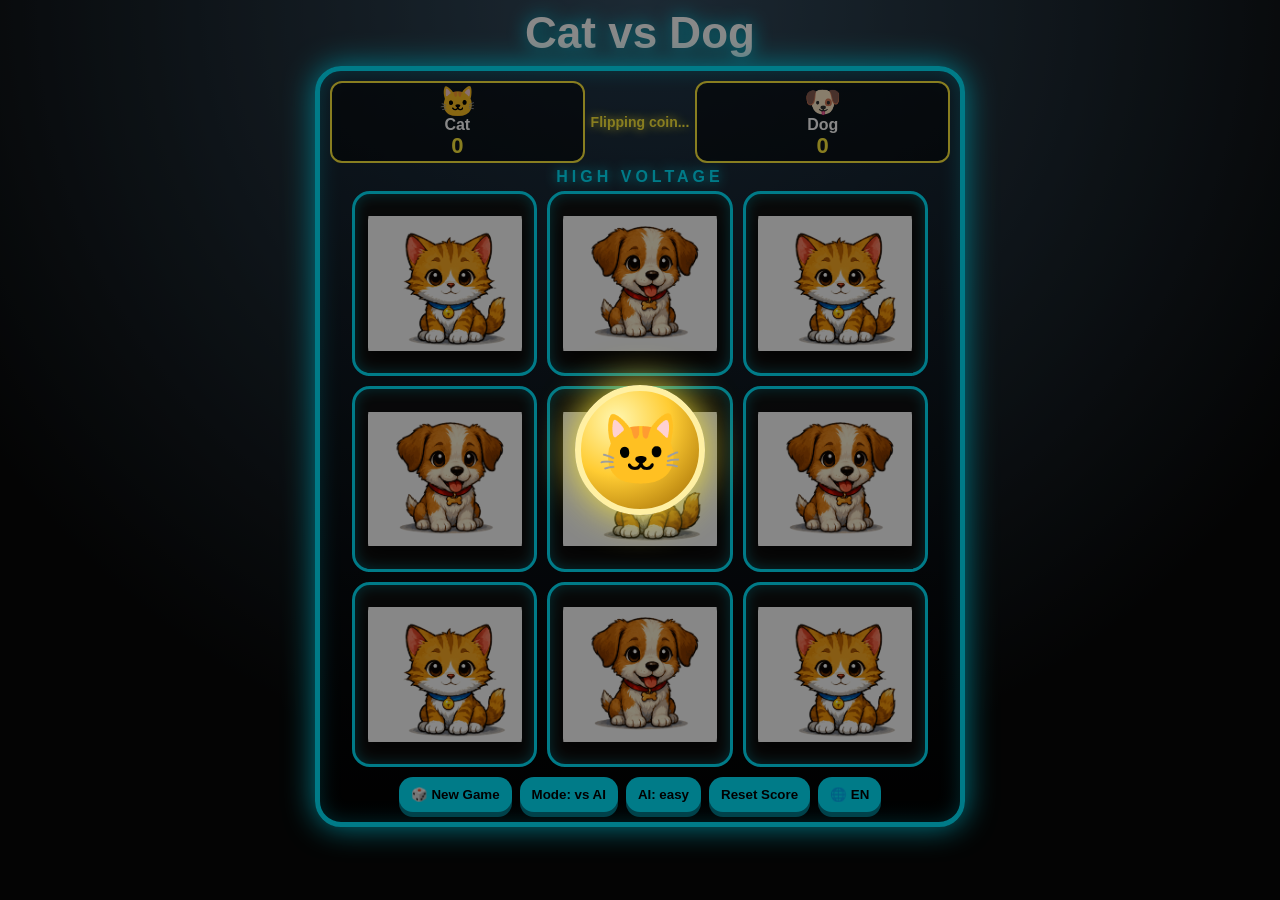
==== commit 63aeaad2: "Bust cache for compact HUD CSS" ====
--- a/docs/index.html
+++ b/docs/index.html
@@ -4,7 +4,7 @@
 <meta charset="UTF-8">
 <meta name="viewport" content="width=device-width,initial-scale=1.0">
 <title>Cat vs Dog</title>
-<link rel="stylesheet" href="style.css?v=classic6">
+<link rel="stylesheet" href="style.css?v=compact2">
 </head>
 <body>
 
@@ -41,6 +41,6 @@
   </div>
 </main>
 
-<script src="game.js?v=classic6"></script>
+<script src="game.js?v=compact2"></script>
 </body>
 </html>
--- a/docs/style.css
+++ b/docs/style.css
@@ -1 +1 @@
-*{box-sizing:border-box}body{margin:0;font-family:Arial,sans-serif;background:radial-gradient(circle at top,#344d61,#070707 72%);color:#fff}.app{min-height:100svh;display:flex;flex-direction:column;align-items:center;gap:10px;padding:10px}.title{margin:0;font-size:clamp(24px,6vw,44px);text-shadow:0 0 18px #00e5ff}.shell{width:min(96vw,650px);border:5px solid #00e5ff;border-radius:26px;padding:12px;background:linear-gradient(#1238,#000d);box-shadow:0 0 30px #00e5ff,inset 0 0 20px #00e5ff55}.top{display:grid;grid-template-columns:1fr auto 1fr;gap:8px;align-items:center}.score-box{border:2px solid #ffeb3b;border-radius:14px;text-align:center;padding:7px;background:#0008;font-weight:900}.score-face{font-size:42px;display:block;animation:blink 3s infinite}.score-num{display:block;color:#ffeb3b;font-size:28px}#status{color:#ffeb3b;font-weight:900;text-align:center;text-shadow:0 0 10px #ffeb3b}.label{text-align:center;color:#00e5ff;letter-spacing:4px;font-weight:900;margin:8px 0;text-shadow:0 0 12px #00e5ff}.board{--s:min(88vw,54vh,540px);width:var(--s);height:var(--s);position:relative;display:grid;grid-template-columns:repeat(3,1fr);grid-template-rows:repeat(3,1fr);gap:10px;margin:auto}.cell{position:relative;z-index:3;overflow:hidden;border:3px solid #00e5ff;border-radius:18px;background:#111e;display:grid;place-items:center;box-shadow:inset 0 0 14px #00e5ff55}.cell.played{animation:pop .35s}.cell.win-cell{border-color:#00d5ff;box-shadow:0 0 18px #00d5ff,inset 0 0 10px #00d5ff66}.cell.fadeout{opacity:.08;filter:grayscale(1);transform:scale(.85)}.sprite{width:92%;height:92%;overflow:hidden;position:relative;border-radius:18px;display:grid;place-items:center;filter:drop-shadow(0 8px 8px #000a);animation:float 2.2s infinite ease-in-out}.sprite img{position:static;width:100%;height:100%;max-width:100%;object-fit:contain;display:block}.happy .sprite,.scene-happy .sprite{animation:happy .75s}.angry .sprite,.scene-angry .sprite{animation:angry .65s}.victory-svg{position:absolute;inset:0;z-index:8;pointer-events:none}.victory-svg polyline{fill:none;stroke:#22d8ff;stroke-width:2;stroke-linecap:round;stroke-linejoin:round;filter:drop-shadow(0 0 3px #8ff3ff) drop-shadow(0 0 8px #00d5ff);stroke-dasharray:18 16;animation:dash .45s linear infinite}.victory-svg.freeze polyline{stroke-dasharray:none;animation:none}.hidden{display:none}.controls{display:flex;gap:8px;flex-wrap:wrap;justify-content:center;margin-top:12px}.controls button{border:0;border-radius:14px;background:#00e5ff;padding:12px 14px;font-weight:900;box-shadow:0 5px 0 #007b8c}.coin-overlay{position:fixed;inset:0;display:none;place-items:center;background:#0007;z-index:20}.coin-overlay.show{display:grid}.coin{width:130px;height:130px;border-radius:50%;display:grid;place-items:center;font-size:70px;background:radial-gradient(circle at 30% 25%,#fff7b0,#ffcc33 45%,#9a6500);border:6px solid #fff0a3;box-shadow:0 0 40px #ffeb3b;animation:coin 1.25s forwards}@keyframes coin{0%{transform:translateY(-55vh) rotateY(0) scale(.65)}60%{transform:translateY(4vh) rotateY(1080deg) scale(1.12)}100%{transform:translateY(0) rotateY(1440deg)}}@keyframes blink{95%{transform:scaleY(.15)}}@keyframes float{45%{transform:translateY(-5px) rotate(-2deg)}70%{transform:translateY(2px) rotate(2deg)}}@keyframes pop{50%{transform:scale(1.08);box-shadow:0 0 30px #00d5ff}}@keyframes happy{50%{transform:translateY(-18px) scale(1.12)}}@keyframes angry{20%,60%{transform:translateX(-8px)}40%,80%{transform:translateX(8px)}}@keyframes dash{to{stroke-dashoffset:-44}}@media(max-width:700px){.top{grid-template-columns:1fr}.board{--s:min(92vw,50vh,450px)}.controls button{flex:1 1 130px}}+*{box-sizing:border-box}body{margin:0;font-family:Arial,sans-serif;background:radial-gradient(circle at top,#344d61,#070707 72%);color:#fff}.app{min-height:100svh;display:flex;flex-direction:column;align-items:center;gap:8px;padding:8px}.title{margin:0;font-size:clamp(24px,6vw,44px);text-shadow:0 0 18px #00e5ff}.shell{width:min(96vw,650px);border:5px solid #00e5ff;border-radius:26px;padding:10px;background:linear-gradient(#1238,#000d);box-shadow:0 0 30px #00e5ff,inset 0 0 20px #00e5ff55}.top{display:grid;grid-template-columns:1fr auto 1fr;gap:6px;align-items:center}.score-box{border:2px solid #ffeb3b;border-radius:12px;text-align:center;padding:4px 6px;background:#0008;font-weight:900;line-height:1}.score-face{font-size:30px;display:block;animation:blink 3s infinite}.score-num{display:block;color:#ffeb3b;font-size:22px;margin-top:2px}#status{color:#ffeb3b;font-weight:900;text-align:center;text-shadow:0 0 10px #ffeb3b;font-size:14px}.label{text-align:center;color:#00e5ff;letter-spacing:4px;font-weight:900;margin:5px 0;text-shadow:0 0 12px #00e5ff}.board{--s:min(94vw,64vh,620px);width:var(--s);height:var(--s);position:relative;display:grid;grid-template-columns:repeat(3,1fr);grid-template-rows:repeat(3,1fr);gap:10px;margin:auto}.cell{position:relative;z-index:3;overflow:hidden;border:3px solid #00e5ff;border-radius:18px;background:#111e;display:grid;place-items:center;box-shadow:inset 0 0 14px #00e5ff55}.cell.played{animation:pop .35s}.cell.win-cell{border-color:#00d5ff;box-shadow:0 0 18px #00d5ff,inset 0 0 10px #00d5ff66}.cell.fadeout{opacity:.08;filter:grayscale(1);transform:scale(.85)}.sprite{width:92%;height:92%;overflow:hidden;position:relative;border-radius:18px;display:grid;place-items:center;filter:drop-shadow(0 8px 8px #000a);animation:float 2.2s infinite ease-in-out}.sprite img{position:static;width:100%;height:100%;max-width:100%;object-fit:contain;display:block}.happy .sprite,.scene-happy .sprite{animation:happy .75s}.angry .sprite,.scene-angry .sprite{animation:angry .65s}.victory-svg{position:absolute;inset:0;z-index:8;pointer-events:none}.victory-svg polyline{fill:none;stroke:#22d8ff;stroke-width:2;stroke-linecap:round;stroke-linejoin:round;filter:drop-shadow(0 0 3px #8ff3ff) drop-shadow(0 0 8px #00d5ff);stroke-dasharray:18 16;animation:dash .45s linear infinite}.victory-svg.freeze polyline{stroke-dasharray:none;animation:none}.hidden{display:none}.controls{display:flex;gap:8px;flex-wrap:wrap;justify-content:center;margin-top:10px}.controls button{border:0;border-radius:14px;background:#00e5ff;padding:10px 12px;font-weight:900;box-shadow:0 5px 0 #007b8c}.coin-overlay{position:fixed;inset:0;display:none;place-items:center;background:#0007;z-index:20}.coin-overlay.show{display:grid}.coin{width:130px;height:130px;border-radius:50%;display:grid;place-items:center;font-size:70px;background:radial-gradient(circle at 30% 25%,#fff7b0,#ffcc33 45%,#9a6500);border:6px solid #fff0a3;box-shadow:0 0 40px #ffeb3b;animation:coin 1.25s forwards}@keyframes coin{0%{transform:translateY(-55vh) rotateY(0) scale(.65)}60%{transform:translateY(4vh) rotateY(1080deg) scale(1.12)}100%{transform:translateY(0) rotateY(1440deg)}}@keyframes blink{95%{transform:scaleY(.15)}}@keyframes float{45%{transform:translateY(-5px) rotate(-2deg)}70%{transform:translateY(2px) rotate(2deg)}}@keyframes pop{50%{transform:scale(1.08);box-shadow:0 0 30px #00d5ff}}@keyframes happy{50%{transform:translateY(-18px) scale(1.12)}}@keyframes angry{20%,60%{transform:translateX(-8px)}40%,80%{transform:translateX(8px)}}@keyframes dash{to{stroke-dashoffset:-44}}@media(max-width:700px){.top{grid-template-columns:1fr}.board{--s:min(96vw,68vh,520px)}.controls button{flex:1 1 120px}}
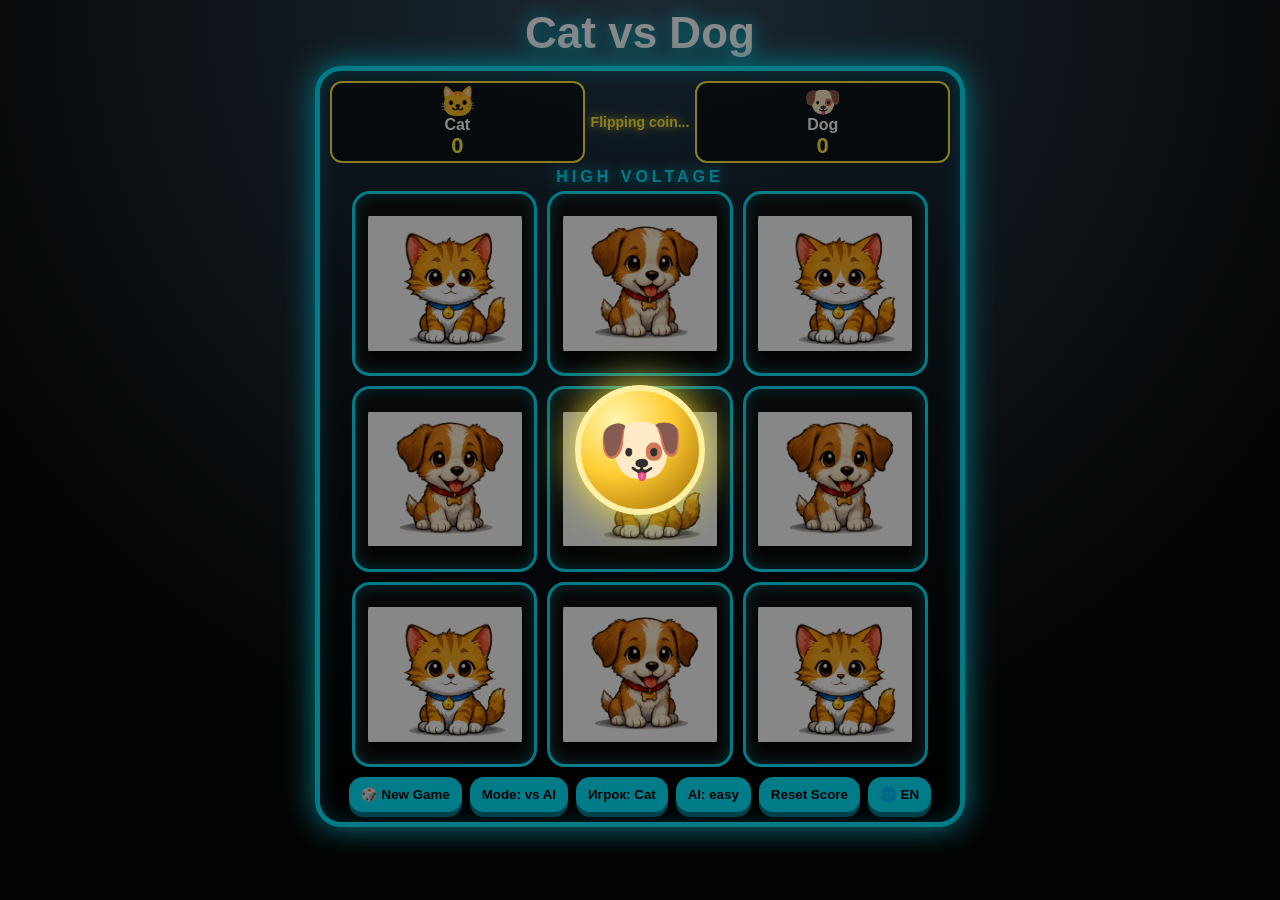
==== commit 2508395e: "Add AI character selection button" ====
--- a/docs/index.html
+++ b/docs/index.html
@@ -4,43 +4,35 @@
 <meta charset="UTF-8">
 <meta name="viewport" content="width=device-width,initial-scale=1.0">
 <title>Cat vs Dog</title>
-<link rel="stylesheet" href="style.css?v=compact2">
+<link rel="stylesheet" href="style.css?v=side1">
 </head>
 <body>
-
-<div class="coin-overlay" id="coinBox">
-  <div class="coin" id="coin">🐱</div>
-</div>
-
+<div class="coin-overlay" id="coinBox"><div class="coin" id="coin">🐱</div></div>
 <main class="app">
   <h1 class="title">Cat vs Dog</h1>
-
   <div class="shell">
     <div class="top">
       <div class="score-box" id="catBox"><span class="score-face">🐱</span>Cat<span class="score-num" id="catScore">0</span></div>
       <div id="status">Новая партия</div>
       <div class="score-box" id="dogBox"><span class="score-face">🐶</span>Dog<span class="score-num" id="dogScore">0</span></div>
     </div>
-
     <div class="label">HIGH VOLTAGE</div>
-
     <div class="board" id="board">
       <svg class="victory-svg hidden" id="victorySvg" viewBox="0 0 100 100"><polyline id="victoryLine"></polyline></svg>
       <button class="cell" data-index="0"></button><button class="cell" data-index="1"></button><button class="cell" data-index="2"></button>
       <button class="cell" data-index="3"></button><button class="cell" data-index="4"></button><button class="cell" data-index="5"></button>
       <button class="cell" data-index="6"></button><button class="cell" data-index="7"></button><button class="cell" data-index="8"></button>
     </div>
-
     <div class="controls">
       <button id="newGameBtn">🎲 Новая партия</button>
       <button id="modeBtn">Режим: против AI</button>
+      <button id="sideBtn">Игрок: Cat</button>
       <button id="difficultyBtn">AI: простой</button>
       <button id="resetBtn">Сброс счёта</button>
       <button id="langBtn">🌐 RU</button>
     </div>
   </div>
 </main>
-
-<script src="game.js?v=compact2"></script>
+<script src="game.js?v=side1"></script>
 </body>
-</html>
+</html>
